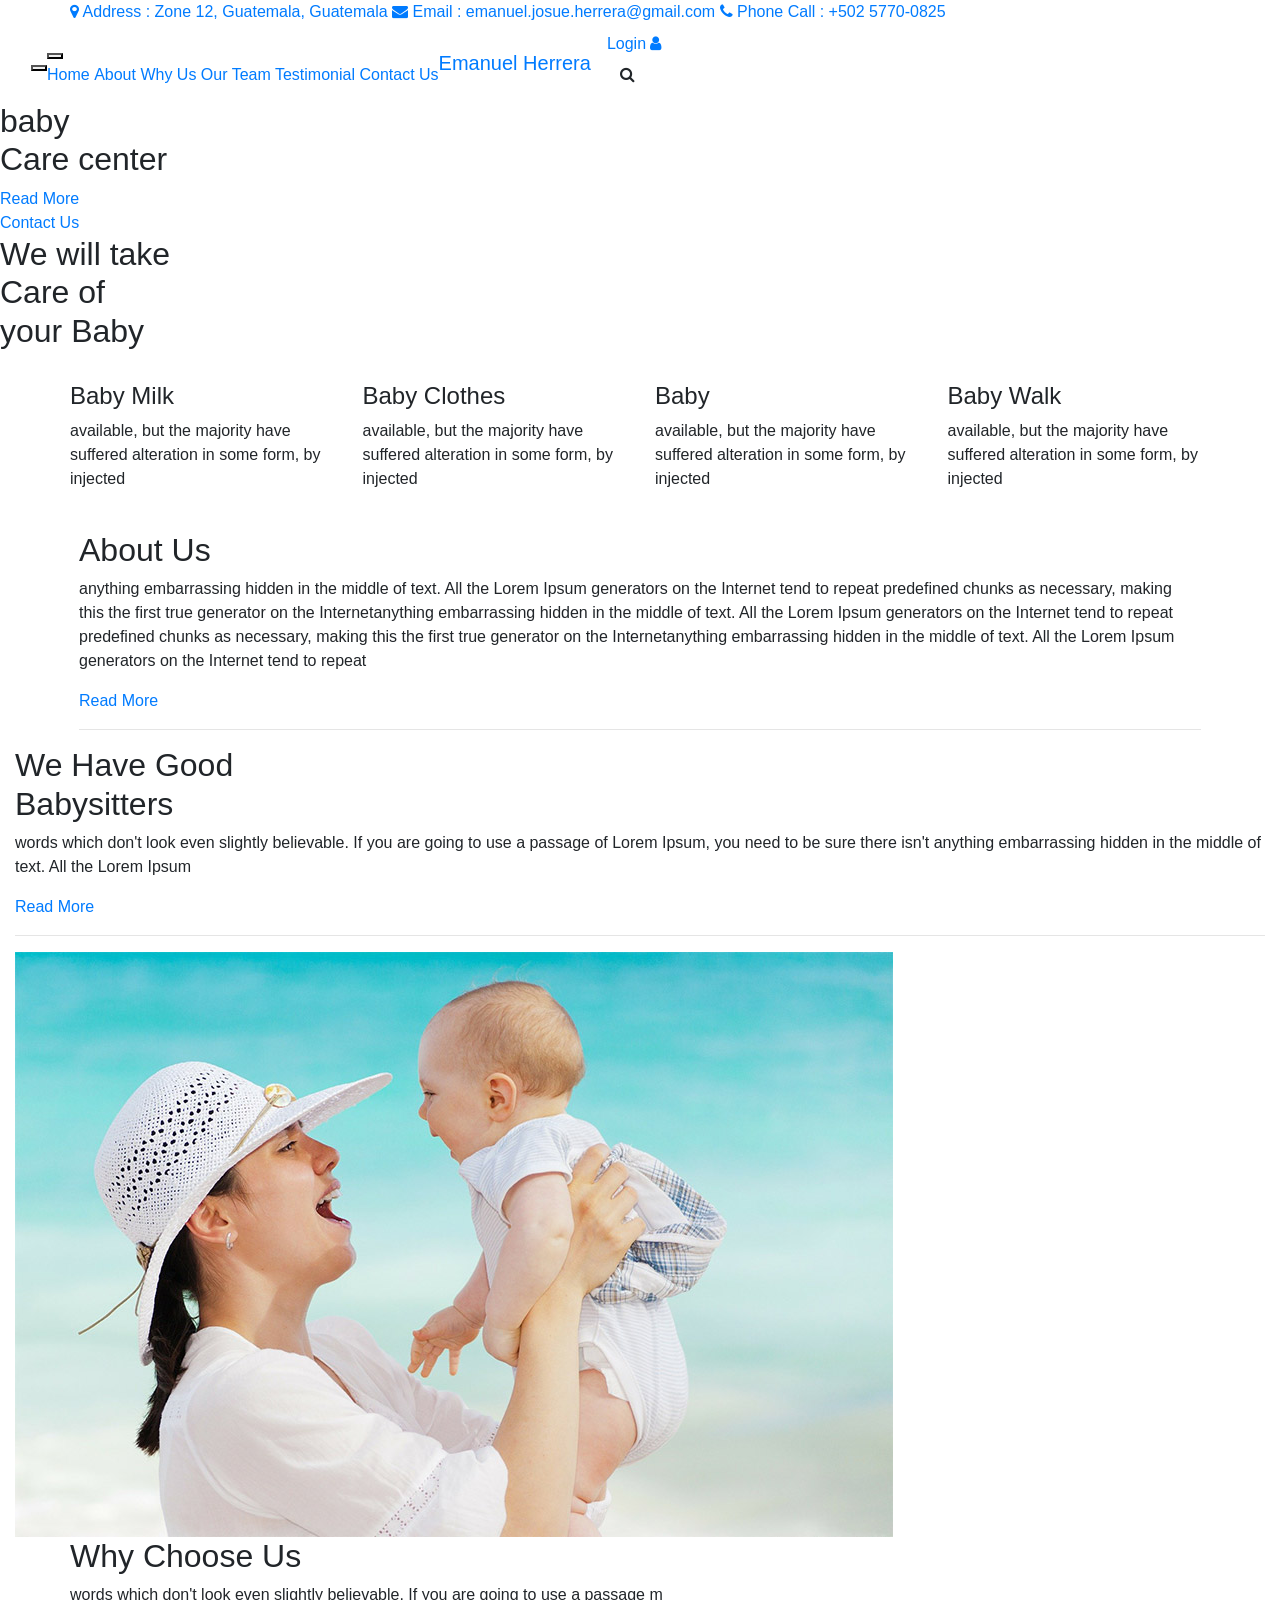
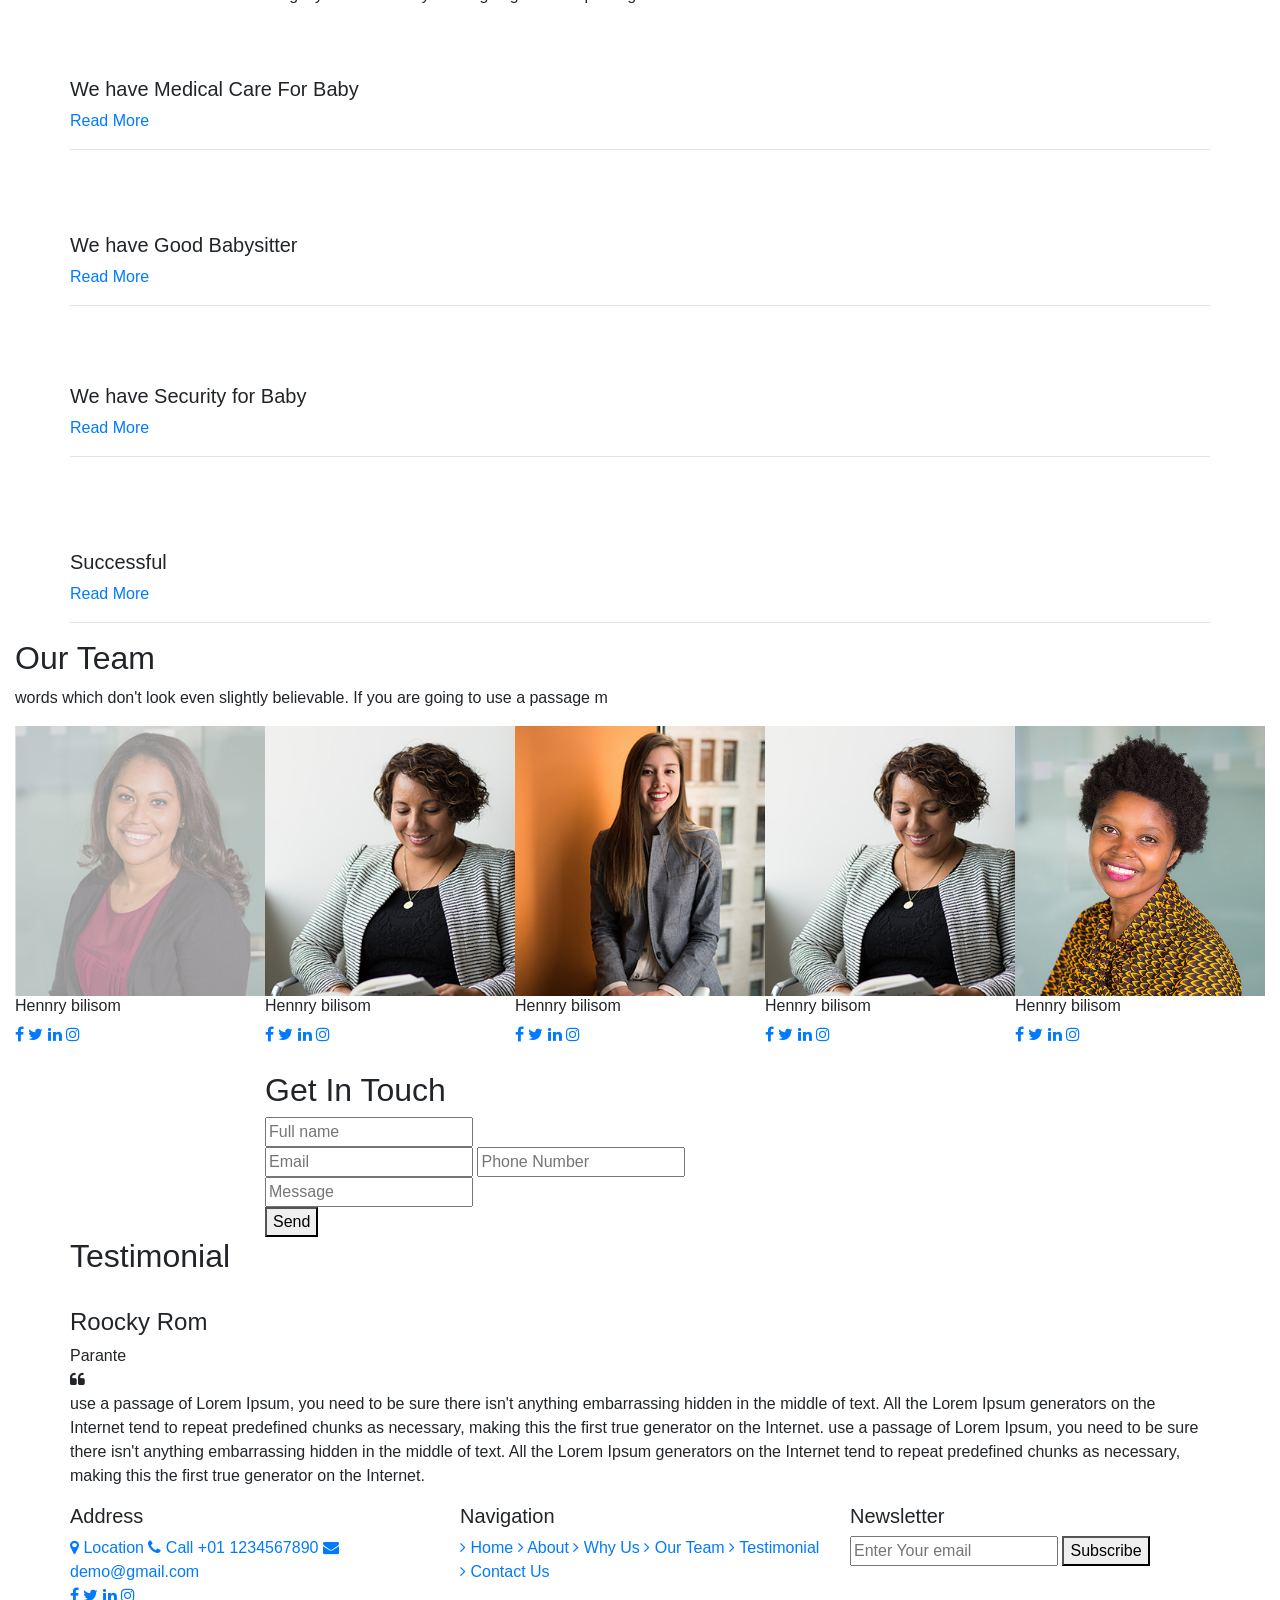
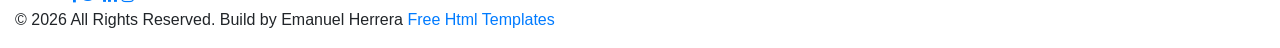
==== cvemix-html/index.html @ 914f6a34 "starting" ====
<!DOCTYPE html>
<html>

<head>
  <!-- Basic -->
  <meta charset="utf-8" />
  <meta http-equiv="X-UA-Compatible" content="IE=edge" />
  <!-- Mobile Metas -->
  <meta name="viewport" content="width=device-width, initial-scale=1, shrink-to-fit=no" />
  <!-- Site Metas -->
  <meta name="keywords" content="" />
  <meta name="description" content="" />
  <meta name="author" content="" />

  <title>Emanuel Herrera</title>

  <!--owl slider stylesheet -->
  <link rel="stylesheet" type="text/css" href="https://cdnjs.cloudflare.com/ajax/libs/OwlCarousel2/2.3.4/assets/owl.carousel.min.css" />

  <!-- bootstrap core css -->
  <link rel="stylesheet" type="text/css" href="css/bootstrap.css" />
  <!-- fonts awesome style -->
  <link href="css/font-awesome.min.css" rel="stylesheet" />
  <!-- fonts style -->
  <link href="https://fonts.googleapis.com/css?family=Open+Sans:400,700|Poppins:400,500,700&display=swap" rel="stylesheet" />

  <!-- Custom styles for this template -->
  <link href="css/style.css" rel="stylesheet" />
  <!-- responsive style -->
  <link href="css/responsive.css" rel="stylesheet" />
</head>

<body>
  <div class="hero_area">
    <!-- header section strats -->
    <header class="header_section">
      <div class="contact_nav_container">
        <div class="container">
          <div class="contact_nav">
            <a href="">
              <i class="fa fa-map-marker" aria-hidden="true"></i>
              <span>
                Address : Zone 12, Guatemala, Guatemala
              </span>
            </a>
            <a href="">
              <i class="fa fa-envelope" aria-hidden="true"></i>
              <span>
                Email : emanuel.josue.herrera@gmail.com
              </span>
            </a>
            <a href="">
              <i class="fa fa-phone" aria-hidden="true"></i>
              <span>
                Phone Call : +502 5770-0825
              </span>
            </a>
          </div>
        </div>
      </div>
      <div class="container-fluid">
        <nav class="navbar navbar-expand-lg custom_nav-container">
          <div class="custom_menu-btn">
            <button onclick="openNav()">
              <span class="s-1"> </span>
              <span class="s-2"> </span>
              <span class="s-3"> </span>
            </button>
          </div>
          <div id="myNav" class="overlay">
            <div class="menu_btn-style ">
              <button onclick="closeNav()">
                <span class="s-1"> </span>
                <span class="s-2"> </span>
                <span class="s-3"> </span>
              </button>
            </div>
            <div class="overlay-content">
              <a class="active" href="index.html"> Home <span class="sr-only">(current)</span></a>
              <a class="" href="about.html"> About</a>
              <a class="" href="why.html"> Why Us </a>
              <a class="" href="team.html"> Our Team</a>
              <a class="" href="testimonial.html"> Testimonial</a>
              <a class="" href="contact.html"> Contact Us</a>
            </div>
          </div>
          <a class="navbar-brand" href="index.html">
            <span>
              Emanuel Herrera
            </span>
          </a>
          <div class="user_option">
            <a href="">
              <span>
                Login
              </span>
              <i class="fa fa-user" aria-hidden="true"></i>
            </a>
            <form class="form-inline">
              <button class="btn  nav_search-btn" type="submit">
                <i class="fa fa-search" aria-hidden="true"></i>
              </button>
            </form>
          </div>
        </nav>
      </div>
    </header>
    <!-- end header section -->
    <!-- slider section -->
    <section class="slider_section position-relative">
      <div id="customCarousel1" class="carousel slide" data-ride="carousel">
        <ol class="carousel-indicators">
          <li data-target="#customCarousel1" data-slide-to="0" class="active"></li>
          <li data-target="#customCarousel1" data-slide-to="1"></li>
          <li data-target="#customCarousel1" data-slide-to="2"></li>
          <li data-target="#customCarousel1" data-slide-to="3"></li>
        </ol>
        <div class="carousel-inner">
          <div class="carousel-item active">
            <div class="box">
              <div class="baby_detail">
                <div class="baby_text">
                  <h2>
                    baby <br />
                    Care center
                  </h2>
                </div>
                <a href="">
                  Read More
                </a>
              </div>
              <div class="care_detail">
                <a href="">
                  Contact Us
                </a>
                <div class="care_text">
                  <h2>
                    We will take <br />
                    Care of <br />
                    your Baby
                  </h2>
                </div>
              </div>
            </div>
          </div>
          <div class="carousel-item">
            <div class="box">
              <div class="baby_detail">
                <div class="baby_text">
                  <h2>
                    baby <br />
                    Care center
                  </h2>
                </div>
                <a href="">
                  Read More
                </a>
              </div>
              <div class="care_detail">
                <a href="">
                  Contact Us
                </a>
                <div class="care_text">
                  <h2>
                    We will take <br />
                    Care of <br />
                    your Baby
                  </h2>
                </div>
              </div>
            </div>
          </div>
          <div class="carousel-item">
            <div class="box">
              <div class="baby_detail">
                <div class="baby_text">
                  <h2>
                    baby <br />
                    Care center
                  </h2>
                </div>
                <a href="">
                  Read More
                </a>
              </div>
              <div class="care_detail">
                <a href="">
                  Contact Us
                </a>
                <div class="care_text">
                  <h2>
                    We will take <br />
                    Care of <br />
                    your Baby
                  </h2>
                </div>
              </div>
            </div>
          </div>
          <div class="carousel-item">
            <div class="box">
              <div class="baby_detail">
                <div class="baby_text">
                  <h2>
                    baby <br />
                    Care center
                  </h2>
                </div>
                <a href="">
                  Read More
                </a>
              </div>
              <div class="care_detail">
                <a href="">
                  Contact Us
                </a>
                <div class="care_text">
                  <h2>
                    We will take <br />
                    Care of <br />
                    your Baby
                  </h2>
                </div>
              </div>
            </div>
          </div>
        </div>
      </div>
    </section>
    <!-- end slider section -->
  </div>

  <!-- service section -->

  <section class="service_section ">
    <div class="container">
      <div class="row">
        <div class="col-lg-3 col-md-6">
          <div class="box">
            <div class="img-box">
              <img src="images/service1.png" alt="" />
            </div>
            <div class="detail-box">
              <h4>
                Baby Milk
              </h4>
              <p>
                available, but the majority have suffered alteration in some form, by injected
              </p>
            </div>
          </div>
        </div>
        <div class="col-lg-3 col-md-6">
          <div class="box ">
            <div class="img-box">
              <img src="images/service2.png" alt="" />
            </div>
            <div class="detail-box">
              <h4>
                Baby Clothes
              </h4>
              <p>
                available, but the majority have suffered alteration in some form, by injected
              </p>
            </div>
          </div>
        </div>
        <div class="col-lg-3 col-md-6">
          <div class="box">
            <div class="img-box">
              <img src="images/service3.png" alt="" />
            </div>
            <div class="detail-box">
              <h4>
                Baby
              </h4>
              <p>
                available, but the majority have suffered alteration in some form, by injected
              </p>
            </div>
          </div>
        </div>
        <div class="col-lg-3 col-md-6">
          <div class="box">
            <div class="img-box">
              <img src="images/service4.png" alt="" />
            </div>
            <div class="detail-box">
              <h4>
                Baby Walk
              </h4>
              <p>
                available, but the majority have suffered alteration in some form, by injected
              </p>
            </div>
          </div>
        </div>
      </div>
    </div>
  </section>

  <!-- end service section -->

  <!-- about section -->

  <section class="about_section layout_padding">
    <div class="container-fluid">
      <div class="box">
        <div class="img-box">
          <img src="images/about-img.jpg" alt="" />
        </div>
        <div class="detail-box">
          <h2>
            About Us
          </h2>
          <p>
            anything embarrassing hidden in the middle of text. All the Lorem Ipsum generators on the Internet tend to repeat predefined chunks as necessary, making this the first true generator on the Internetanything embarrassing hidden in the middle of text. All the Lorem Ipsum generators on the Internet tend to repeat predefined chunks as necessary, making this the first true generator on the Internetanything embarrassing hidden in the middle of text. All the Lorem Ipsum generators on the Internet tend to repeat
          </p>
          <a href="">
            <span>
              Read More
            </span>
            <hr />
          </a>
        </div>
      </div>
    </div>
  </section>

  <!-- end about section -->

  <!-- we have section -->

  <section class="wehave_section">
    <div class="container-fluid">
      <div class="box">
        <div class="detail-box">
          <h2>
            We Have Good <br />
            Babysitters
          </h2>
          <p>
            words which don't look even slightly believable. If you are going to use a passage of Lorem Ipsum, you need to be sure there isn't anything embarrassing hidden in the middle of text. All the Lorem Ipsum
          </p>
          <a href="">
            <span>
              Read More
            </span>
            <hr />
          </a>
        </div>
        <div class="img-box">
          <img src="images/we_img.jpg" alt="" />
        </div>
      </div>
    </div>
  </section>

  <!-- end we have section -->

  <!-- why section -->

  <section class="why_section layout_padding">
    <div class="container">
      <div class="heading_container">
        <h2>
          Why Choose Us
        </h2>
        <p>
          words which don't look even slightly believable. If you are going to use a passage m
        </p>
      </div>
      <div class="why_container">
        <div class="box">
          <div class="img-box">
            <img src="images/why1.png" alt="" />
          </div>
          <div class="detail-box">
            <h5>
              We have Medical Care For Baby
            </h5>
            <a href="">
              <span>
                Read More
              </span>
              <hr />
            </a>
          </div>
        </div>
        <div class="box">
          <div class="img-box">
            <img src="images/why2.png" alt="" />
          </div>
          <div class="detail-box">
            <h5>
              We have Good Babysitter
            </h5>
            <a href="">
              <span>
                Read More
              </span>
              <hr />
            </a>
          </div>
        </div>
        <div class="box">
          <div class="img-box">
            <img src="images/why3.png" alt="" />
          </div>
          <div class="detail-box">
            <h5>
              We have Security for Baby
            </h5>
            <a href="">
              <span>
                Read More
              </span>
              <hr />
            </a>
          </div>
        </div>
        <div class="box">
          <div class="img-box">
            <img src="images/why4.png" alt="" />
          </div>
          <div class="detail-box">
            <h5>
              Successful
            </h5>
            <a href="">
              <span>
                Read More
              </span>
              <hr />
            </a>
          </div>
        </div>
      </div>
    </div>
  </section>

  <!-- end why section -->

  <!-- team section -->

  <section class="team_section">
    <div class="container-fluid">
      <div class="heading_container">
        <h2>
          Our Team
        </h2>
        <p>
          words which don't look even slightly believable. If you are going to use a passage m
        </p>
      </div>
      <div class="carousel-wrap ">
        <div class="owl-carousel team_carousel">
          <div class="item">
            <div class="box">
              <div class="img-box">
                <img src="images/team1.jpg" alt="" />
              </div>
              <div class="detail-box">
                <h6>
                  Hennry bilisom
                </h6>
                <div class="social_box">
                  <a href="">
                    <i class="fa fa-facebook" aria-hidden="true"></i>
                  </a>
                  <a href="">
                    <i class="fa fa-twitter" aria-hidden="true"></i>
                  </a>
                  <a href="">
                    <i class="fa fa-linkedin" aria-hidden="true"></i>
                  </a>
                  <a href="">
                    <i class="fa fa-instagram" aria-hidden="true"></i>
                  </a>
                </div>
              </div>
            </div>
          </div>
          <div class="item">
            <div class="box">
              <div class="img-box">
                <img src="images/team2.jpg" alt="" />
              </div>
              <div class="detail-box">
                <h6>
                  Hennry bilisom
                </h6>
                <div class="social_box">
                  <a href="">
                    <i class="fa fa-facebook" aria-hidden="true"></i>
                  </a>
                  <a href="">
                    <i class="fa fa-twitter" aria-hidden="true"></i>
                  </a>
                  <a href="">
                    <i class="fa fa-linkedin" aria-hidden="true"></i>
                  </a>
                  <a href="">
                    <i class="fa fa-instagram" aria-hidden="true"></i>
                  </a>
                </div>
              </div>
            </div>
          </div>
          <div class="item">
            <div class="box">
              <div class="img-box">
                <img src="images/team3.jpg" alt="" />
              </div>
              <div class="detail-box">
                <h6>
                  Hennry bilisom
                </h6>
                <div class="social_box">
                  <a href="">
                    <i class="fa fa-facebook" aria-hidden="true"></i>
                  </a>
                  <a href="">
                    <i class="fa fa-twitter" aria-hidden="true"></i>
                  </a>
                  <a href="">
                    <i class="fa fa-linkedin" aria-hidden="true"></i>
                  </a>
                  <a href="">
                    <i class="fa fa-instagram" aria-hidden="true"></i>
                  </a>
                </div>
              </div>
            </div>
          </div>
          <div class="item">
            <div class="box">
              <div class="img-box">
                <img src="images/team4.jpg" alt="" />
              </div>
              <div class="detail-box">
                <h6>
                  Hennry bilisom
                </h6>
                <div class="social_box">
                  <a href="">
                    <i class="fa fa-facebook" aria-hidden="true"></i>
                  </a>
                  <a href="">
                    <i class="fa fa-twitter" aria-hidden="true"></i>
                  </a>
                  <a href="">
                    <i class="fa fa-linkedin" aria-hidden="true"></i>
                  </a>
                  <a href="">
                    <i class="fa fa-instagram" aria-hidden="true"></i>
                  </a>
                </div>
              </div>
            </div>
          </div>
          <div class="item">
            <div class="box">
              <div class="img-box">
                <img src="images/team5.jpg" alt="" />
              </div>
              <div class="detail-box">
                <h6>
                  Hennry bilisom
                </h6>
                <div class="social_box">
                  <a href="">
                    <i class="fa fa-facebook" aria-hidden="true"></i>
                  </a>
                  <a href="">
                    <i class="fa fa-twitter" aria-hidden="true"></i>
                  </a>
                  <a href="">
                    <i class="fa fa-linkedin" aria-hidden="true"></i>
                  </a>
                  <a href="">
                    <i class="fa fa-instagram" aria-hidden="true"></i>
                  </a>
                </div>
              </div>
            </div>
          </div>
          <div class="item">
            <div class="box">
              <div class="img-box">
                <img src="images/team2.jpg" alt="" />
              </div>
              <div class="detail-box">
                <h6>
                  Hennry bilisom
                </h6>
                <div class="social_box">
                  <a href="">
                    <i class="fa fa-facebook" aria-hidden="true"></i>
                  </a>
                  <a href="">
                    <i class="fa fa-twitter" aria-hidden="true"></i>
                  </a>
                  <a href="">
                    <i class="fa fa-linkedin" aria-hidden="true"></i>
                  </a>
                  <a href="">
                    <i class="fa fa-instagram" aria-hidden="true"></i>
                  </a>
                </div>
              </div>
            </div>
          </div>
        </div>
      </div>
    </div>
  </section>

  <!-- end team section -->

  <!-- contact section -->

  <section class="contact_section layout_padding-top">
    <div class="container">
      <div class="row">
        <div class="col-md-8 mx-auto">
          <div class="contact-form">
            <div class="heading_container">
              <h2>
                Get In Touch
              </h2>
            </div>
            <form action="">
              <input type="text" placeholder="Full name " />
              <div class="top_input">
                <input type="email" placeholder="Email" />
                <input type="text" placeholder="Phone Number" />
              </div>
              <input type="text" placeholder="Message" class="message_input" />
              <div class="btn-box">
                <button>
                  Send
                </button>
              </div>
            </form>
          </div>
        </div>
      </div>
    </div>
  </section>

  <!-- end contact section -->

  <!-- client section -->

  <section class="client_section layout_padding">
    <div class="container">
      <div class="heading_container">
        <h2>
          Testimonial
        </h2>
      </div>
      <div id="carouselExampleIndicators" class="carousel slide" data-ride="carousel">
        <div class="carousel-inner">
          <div class="carousel-item active">
            <div class="box">
              <div class="img-box">
                <img src="images/client.jpg" alt="" />
              </div>
              <div class="client_detail">
                <div class="client_name">
                  <div class="client_info">
                    <h4>
                      Roocky Rom
                    </h4>
                    <span>
                      Parante
                    </span>
                  </div>
                  <i class="fa fa-quote-left" aria-hidden="true"></i>
                </div>
                <p>
                  use a passage of Lorem Ipsum, you need to be sure there isn't anything embarrassing hidden in the middle of text. All the Lorem Ipsum generators on the Internet tend to repeat predefined chunks as necessary, making this the first true generator on the Internet. use a passage of Lorem Ipsum, you need to be sure there isn't anything embarrassing hidden in the middle of text. All the Lorem Ipsum generators on the Internet tend to repeat predefined chunks as necessary, making this the first true generator on the Internet.
                </p>
              </div>
            </div>
          </div>
          <div class="carousel-item">
            <div class="box">
              <div class="img-box">
                <img src="images/client.jpg" alt="" />
              </div>
              <div class="client_detail">
                <div class="client_name">
                  <div class="client_info">
                    <h4>
                      Roocky Rom
                    </h4>
                    <span>
                      Parante
                    </span>
                  </div>
                  <i class="fa fa-quote-left" aria-hidden="true"></i>
                </div>
                <p>
                  use a passage of Lorem Ipsum, you need to be sure there isn't anything embarrassing hidden in the middle of text. All the Lorem Ipsum generators on the Internet tend to repeat predefined chunks as necessary, making this the first true generator on the Internet. use a passage of Lorem Ipsum, you need to be sure there isn't anything embarrassing hidden in the middle of text. All the Lorem Ipsum generators on the Internet tend to repeat predefined chunks as necessary, making this the first true generator on the Internet.
                </p>
              </div>
            </div>
          </div>
          <div class="carousel-item">
            <div class="box">
              <div class="img-box">
                <img src="images/client.jpg" alt="" />
              </div>
              <div class="client_detail">
                <div class="client_name">
                  <div class="client_info">
                    <h4>
                      Roocky Rom
                    </h4>
                    <span>
                      Parante
                    </span>
                  </div>
                  <i class="fa fa-quote-left" aria-hidden="true"></i>
                </div>
                <p>
                  use a passage of Lorem Ipsum, you need to be sure there isn't anything embarrassing hidden in the middle of text. All the Lorem Ipsum generators on the Internet tend to repeat predefined chunks as necessary, making this the first true generator on the Internet. use a passage of Lorem Ipsum, you need to be sure there isn't anything embarrassing hidden in the middle of text. All the Lorem Ipsum generators on the Internet tend to repeat predefined chunks as necessary, making this the first true generator on the Internet.
                </p>
              </div>
            </div>
          </div>
        </div>
        <ol class="carousel-indicators">
          <li data-target="#carouselExampleIndicators" data-slide-to="0" class="active"></li>
          <li data-target="#carouselExampleIndicators" data-slide-to="1"></li>
          <li data-target="#carouselExampleIndicators" data-slide-to="2"></li>
        </ol>
      </div>
    </div>
  </section>

  <!-- end client section -->

  <!-- info section -->

  <section class="info_section layout_padding2">
    <div class="container">
      <div class="row">
        <div class="col-md-4">
          <div class="info_contact">
            <h5>
              Address
            </h5>
            <div class="contact_link_box">
              <a href="">
                <i class="fa fa-map-marker" aria-hidden="true"></i>
                <span>
                  Location
                </span>
              </a>
              <a href="">
                <i class="fa fa-phone" aria-hidden="true"></i>
                <span>
                  Call +01 1234567890
                </span>
              </a>
              <a href="">
                <i class="fa fa-envelope" aria-hidden="true"></i>
                <span>
                  demo@gmail.com
                </span>
              </a>
            </div>
          </div>
          <div class="info_social">
            <a href="">
              <i class="fa fa-facebook" aria-hidden="true"></i>
            </a>
            <a href="">
              <i class="fa fa-twitter" aria-hidden="true"></i>
            </a>
            <a href="">
              <i class="fa fa-linkedin" aria-hidden="true"></i>
            </a>
            <a href="">
              <i class="fa fa-instagram" aria-hidden="true"></i>
            </a>
          </div>
        </div>
        <div class="col-md-4">
          <div class="info_link_box">
            <h5>
              Navigation
            </h5>
            <div class="info_links">
              <a class="active" href="index.html"> <i class="fa fa-angle-right" aria-hidden="true"></i> Home <span class="sr-only">(current)</span></a>
              <a class="" href="about.html"> <i class="fa fa-angle-right" aria-hidden="true"></i> About</a>
              <a class="" href="why.html"> <i class="fa fa-angle-right" aria-hidden="true"></i> Why Us </a>
              <a class="" href="team.html"> <i class="fa fa-angle-right" aria-hidden="true"></i> Our Team</a>
              <a class="" href="testimonial.html"> <i class="fa fa-angle-right" aria-hidden="true"></i> Testimonial</a>
              <a class="" href="contact.html"> <i class="fa fa-angle-right" aria-hidden="true"></i> Contact Us</a>
            </div>
          </div>
        </div>
        <div class="col-md-4">
          <h5>
            Newsletter
          </h5>
          <form action="">
            <input type="text" placeholder="Enter Your email" />
            <button type="submit">
              Subscribe
            </button>
          </form>
        </div>
      </div>
    </div>
  </section>

  <!-- end info section -->

  <!-- footer section -->
  <footer class="footer_section container-fluid">
    <p>
      &copy; <span id="displayYear"></span> All Rights Reserved. Build by Emanuel Herrera
      <a href="https://html.design/">Free Html Templates</a>
    </p>
  </footer>
  <!-- footer section -->

  <script src="js/jquery-3.4.1.min.js"></script>
  <script src="js/bootstrap.js"></script>
  <script src="https://cdnjs.cloudflare.com/ajax/libs/OwlCarousel2/2.3.4/owl.carousel.min.js"></script>
  <script src="js/custom.js"></script>

</body>

</html>
---- cvemix-html/css/responsive.css ----
@media (max-width: 1300px) {
    .about_section {


        padding-left: 5%;
        padding-right: 5%;

    }

    .about_section .box {
        align-items: center;
    }
}

@media (max-width: 1120px) {}

@media (max-width: 992px) {
    .hero_area {
        height: auto;
        height: 750px;
        background-size: cover;
    }

    .contact_nav_container {
        display: none;
    }

    .custom_nav-container {
        padding: 15px 0;
    }

    .slider_section {}

    .wehave_section .box {
        align-items: center;
    }

    .wehave_section {
        background: none;
        background-color: #252525;
        padding: 0;
    }

    .wehave_section .box {
        flex-direction: column;
    }

    .wehave_section .box .img-box {
        margin-bottom: -25px;
    }

    .why_section .why_container {
        flex-wrap: wrap;
    }

    .why_section .box {
        flex: none;
        flex-basis: calc(50% - 20px);
    }

}

@media (max-width: 768px) {
    .about_section {
        padding-left: 0;
        padding-right: 0;
    }

    .about_section .box {
        flex-direction: column;
    }

    .about_section .box .detail-box {
        margin: 0;
    }

    .info_section .row>div {
        display: flex;
        flex-direction: column;
        align-items: center;
        text-align: center;
    }

    .info_section .row>div:not(:nth-last-child(1)) {
        margin-bottom: 45px;
    }

    .info_section .info_links {
        flex-direction: column;
        align-items: center;
    }
}

@media (max-width: 576px) {
    .hero_area {
        height: 750px;
    }

    .slider_section {
        padding-bottom: 75px;
    }

    .slider_section .carousel-indicators {
        flex-direction: row;
        justify-content: center;
        width: 100%;
        height: auto;
        top: initial;
        bottom: -35px;
    }

    .slider_section .carousel-indicators li {
        margin: 0 2.5px;
    }



    .slider_section .box {
        flex-direction: column;
    }

    .slider_section .box .care_detail {
        display: flex;
        flex-direction: column-reverse;
        align-items: flex-start;
    }

    .slider_section .box .care_detail .care_text {
        margin-top: 0;
    }

    .slider_section .box .care_detail a {
        margin: 15px 0;
    }

    .user_option {
        display: none;
    }

    .contact_section .contact-form .top_input {
        flex-direction: column;
    }

    .contact_section .contact-form .top_input input {
        width: 100%;
    }

    .client_section .box {
        flex-direction: column;
    }

    .client_section .box .client_detail {
        margin-left: 0;
        padding-left: 25px;
        padding-top: 75px;
        margin-top: -45px;
    }

    .client_section .box .img-box {
        margin-left: 45px;
    }
}

@media (max-width: 480px) {
    .why_section .box {
        flex-basis: calc(100% - 20px);
    }

}

@media (max-width: 420px) {}

@media (max-width: 360px) {}

@media (min-width: 1200px) {
    .container {
        max-width: 1170px;
    }

}
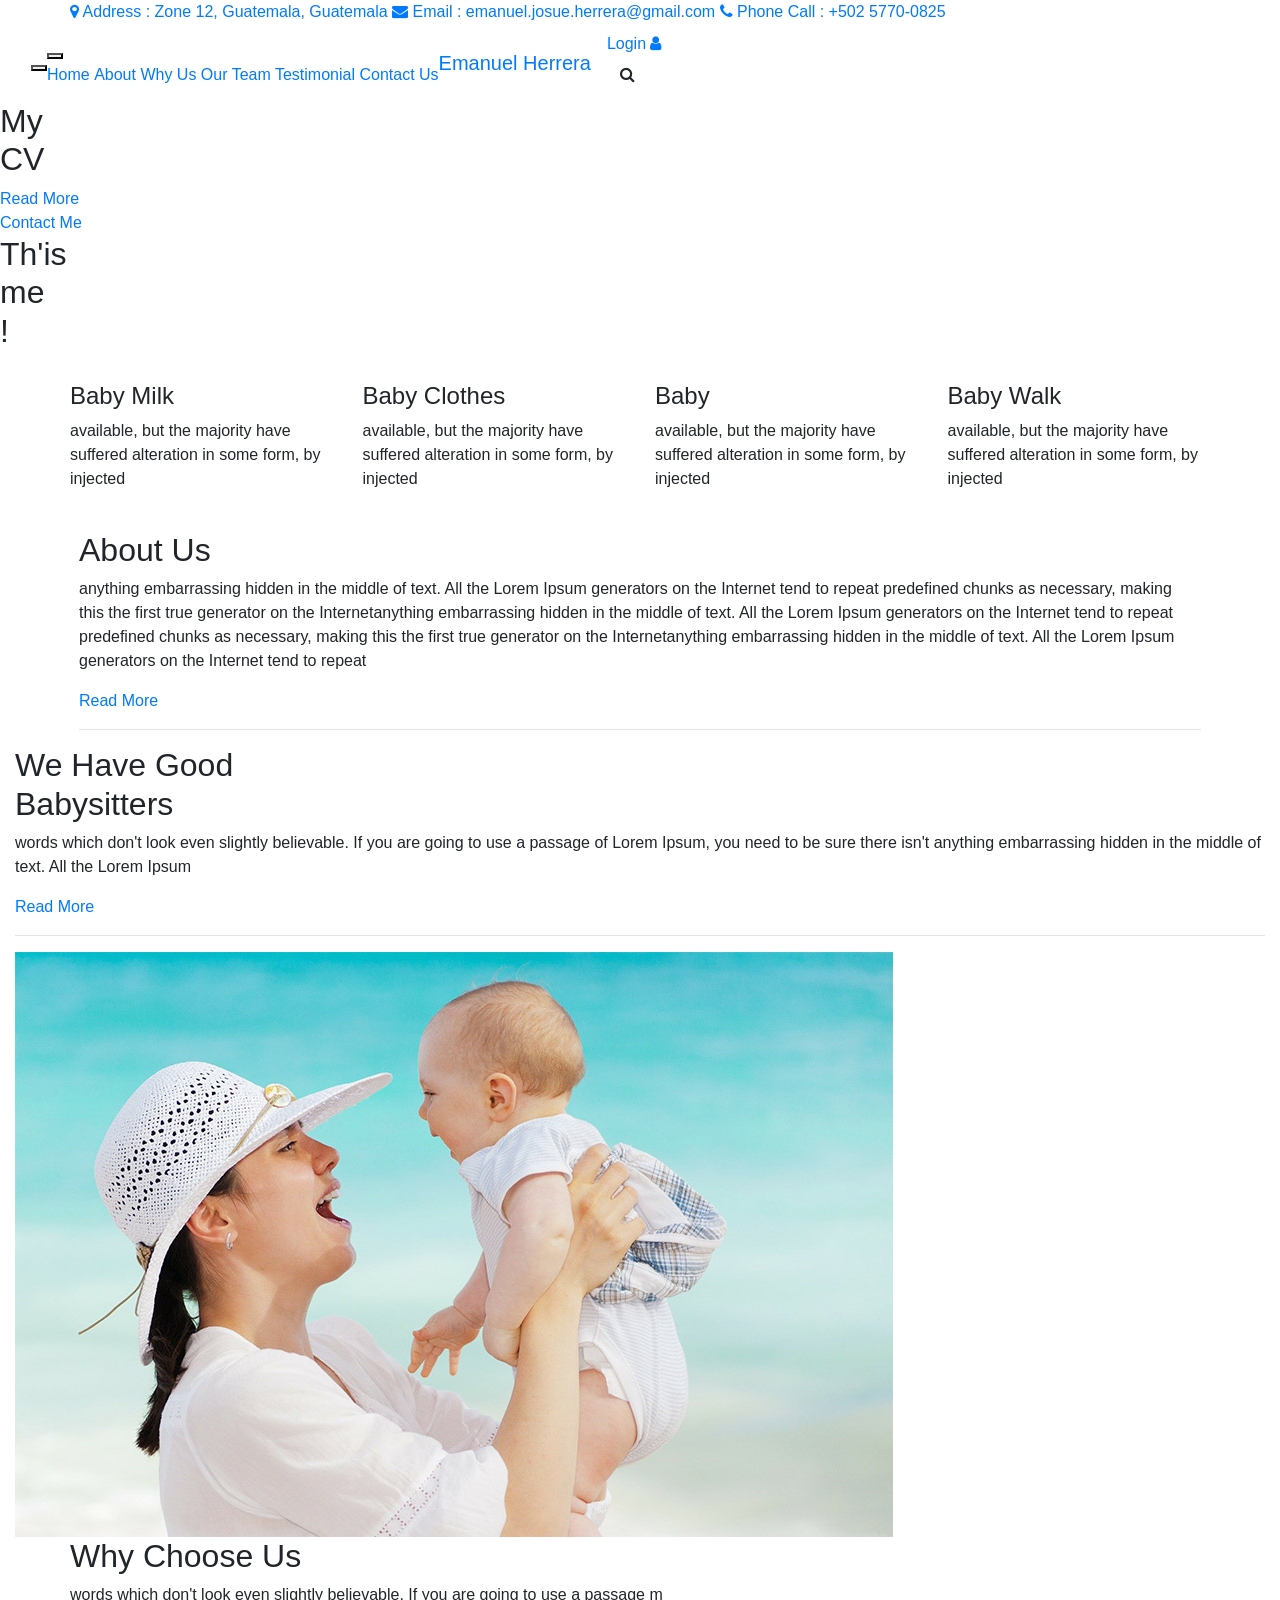
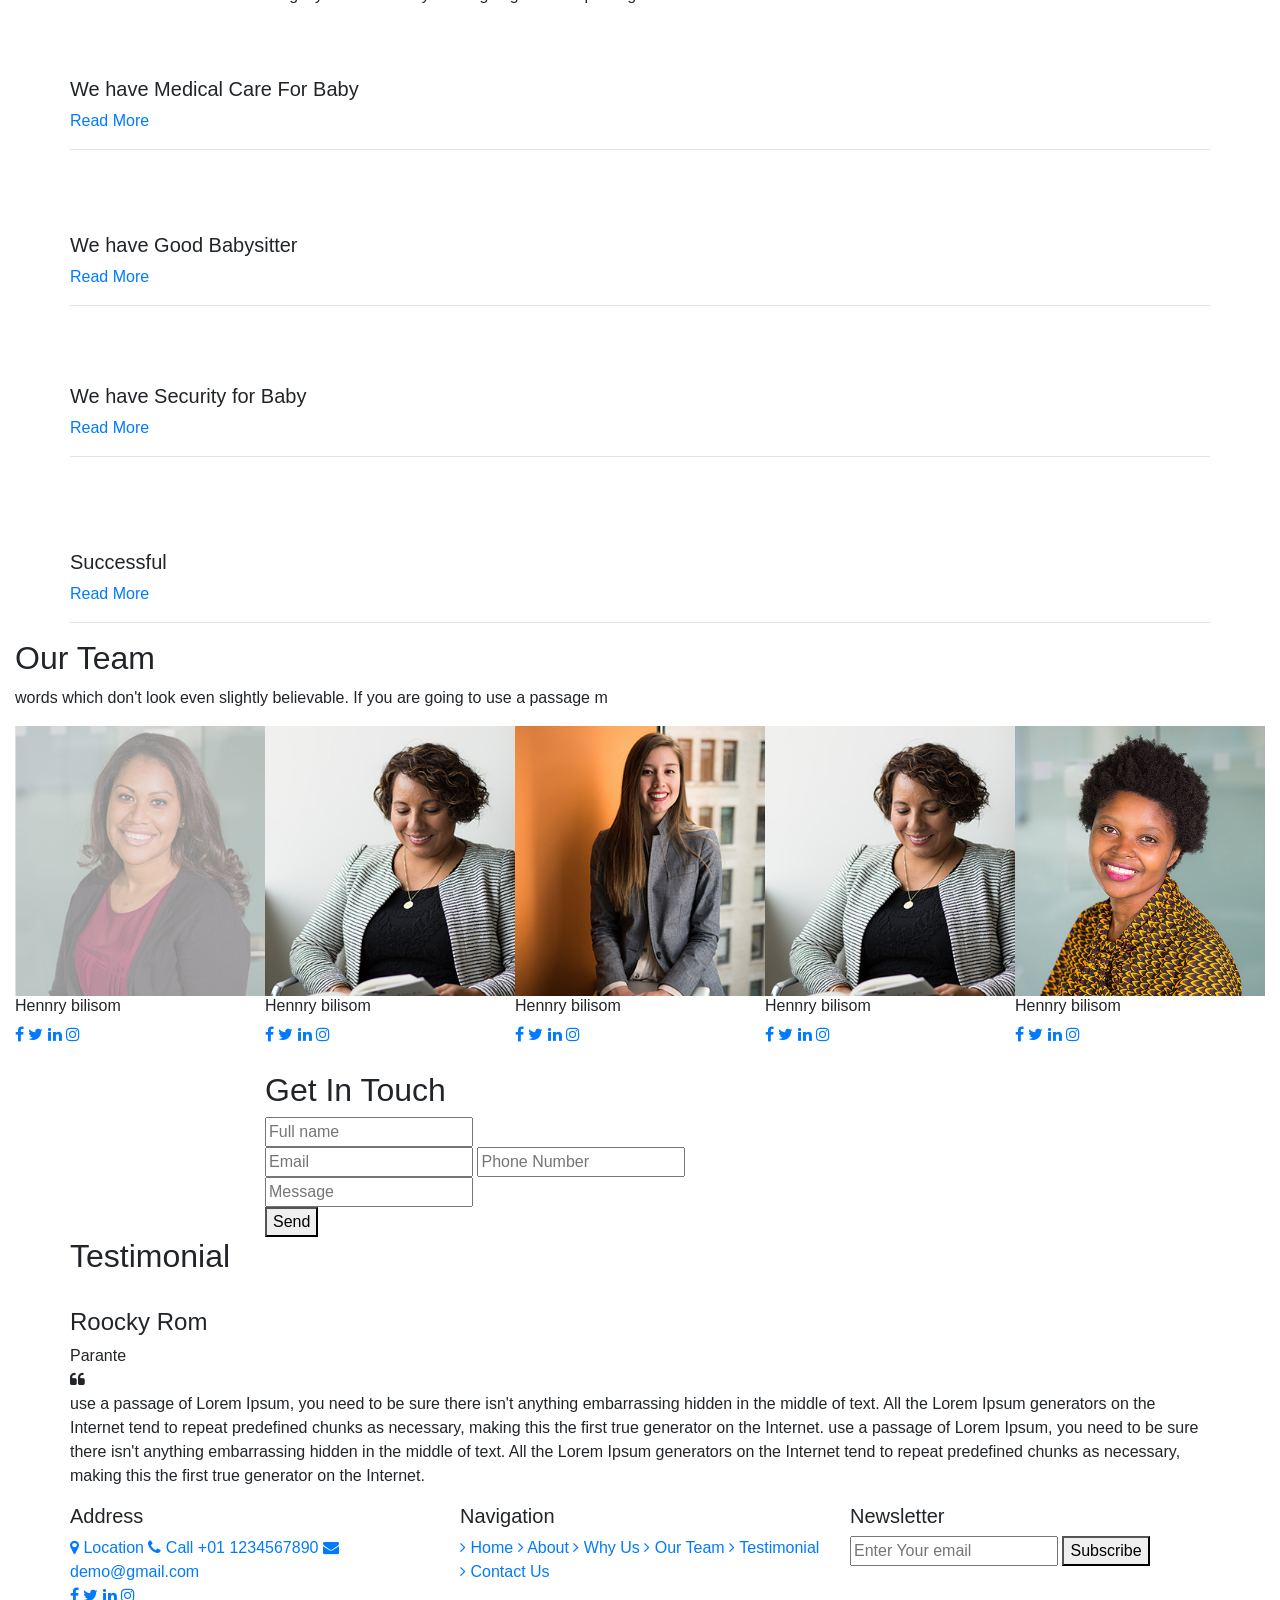
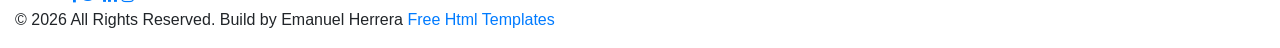
==== commit 627d438e: "testing2" ====
--- a/cvemix-html/index.html
+++ b/cvemix-html/index.html
@@ -121,8 +121,8 @@
               <div class="baby_detail">
                 <div class="baby_text">
                   <h2>
-                    baby <br />
-                    Care center
+                    My <br />
+                    CV
                   </h2>
                 </div>
                 <a href="">
@@ -131,13 +131,13 @@
               </div>
               <div class="care_detail">
                 <a href="">
-                  Contact Us
+                  Contact Me
                 </a>
                 <div class="care_text">
                   <h2>
-                    We will take <br />
-                    Care of <br />
-                    your Baby
+                    Th'is <br />
+                    me <br />
+                    !
                   </h2>
                 </div>
               </div>
@@ -158,7 +158,7 @@
               </div>
               <div class="care_detail">
                 <a href="">
-                  Contact Us
+                  Contact Me
                 </a>
                 <div class="care_text">
                   <h2>
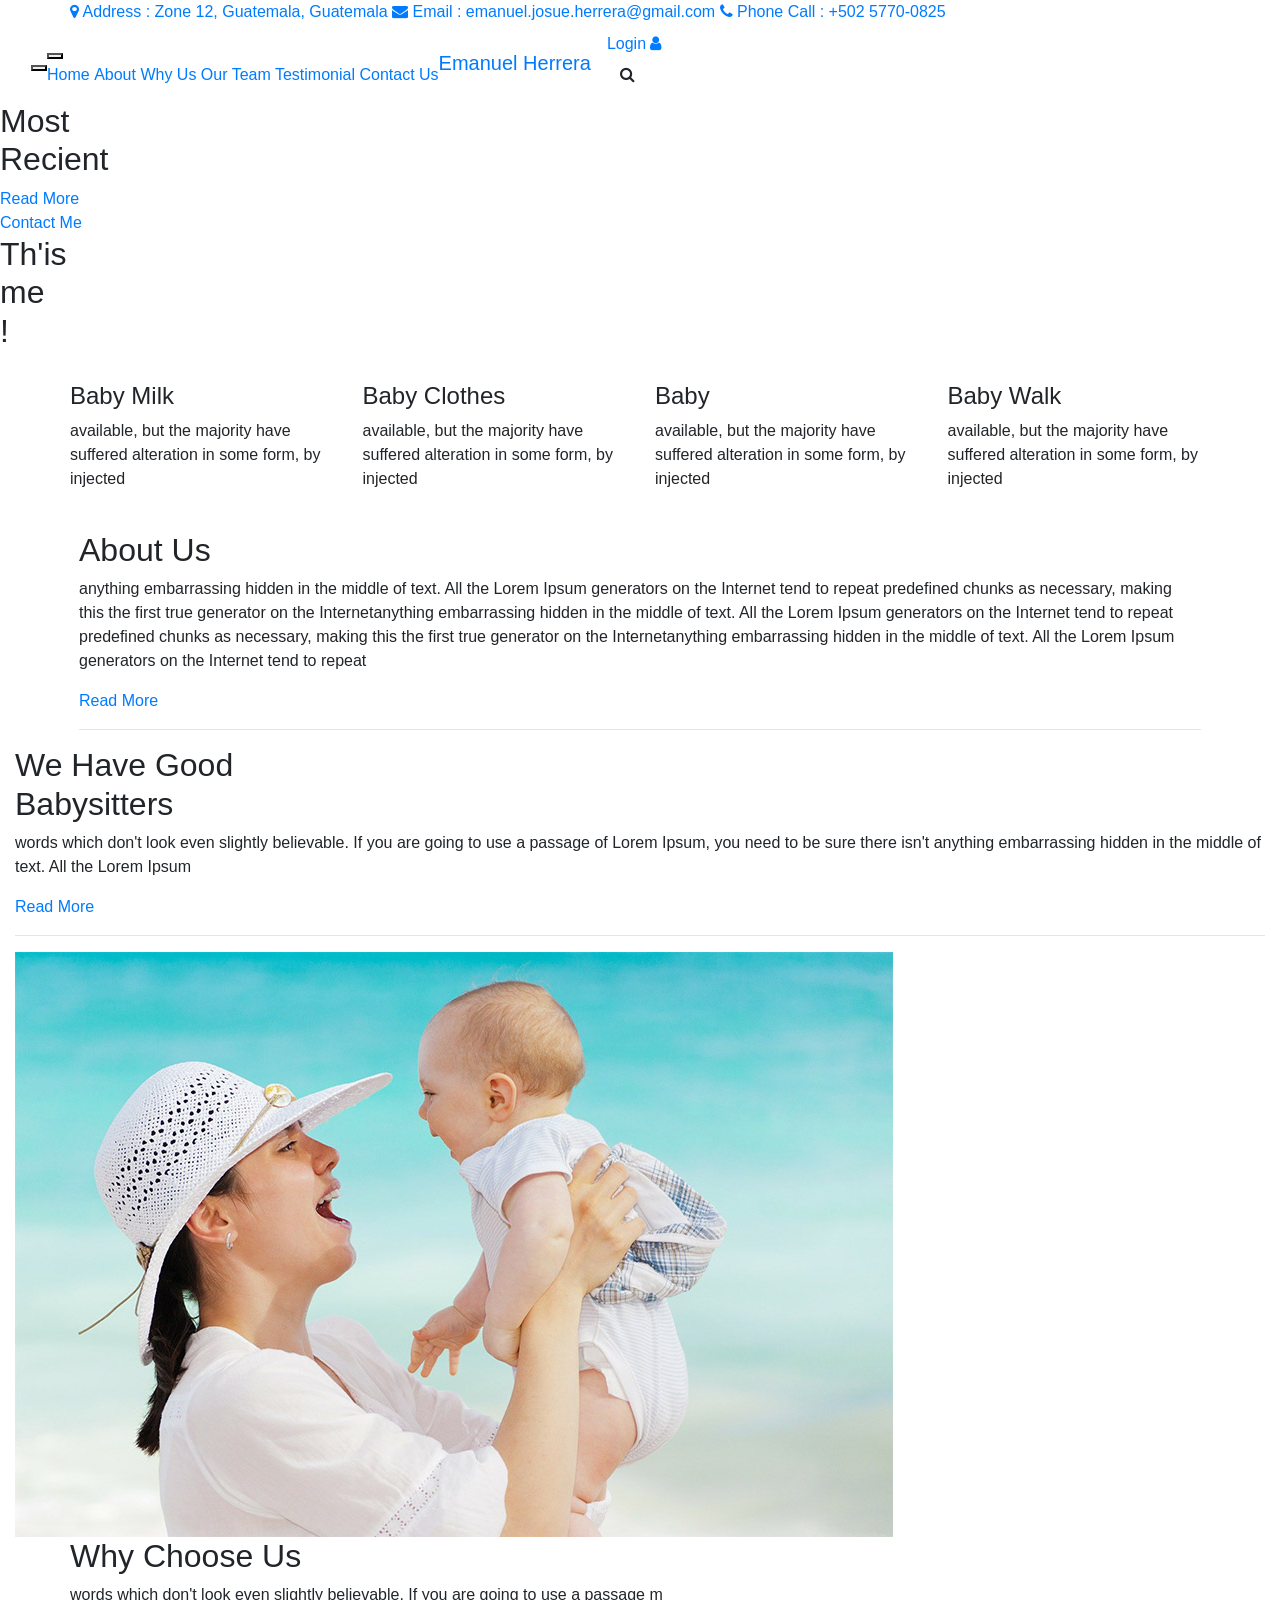
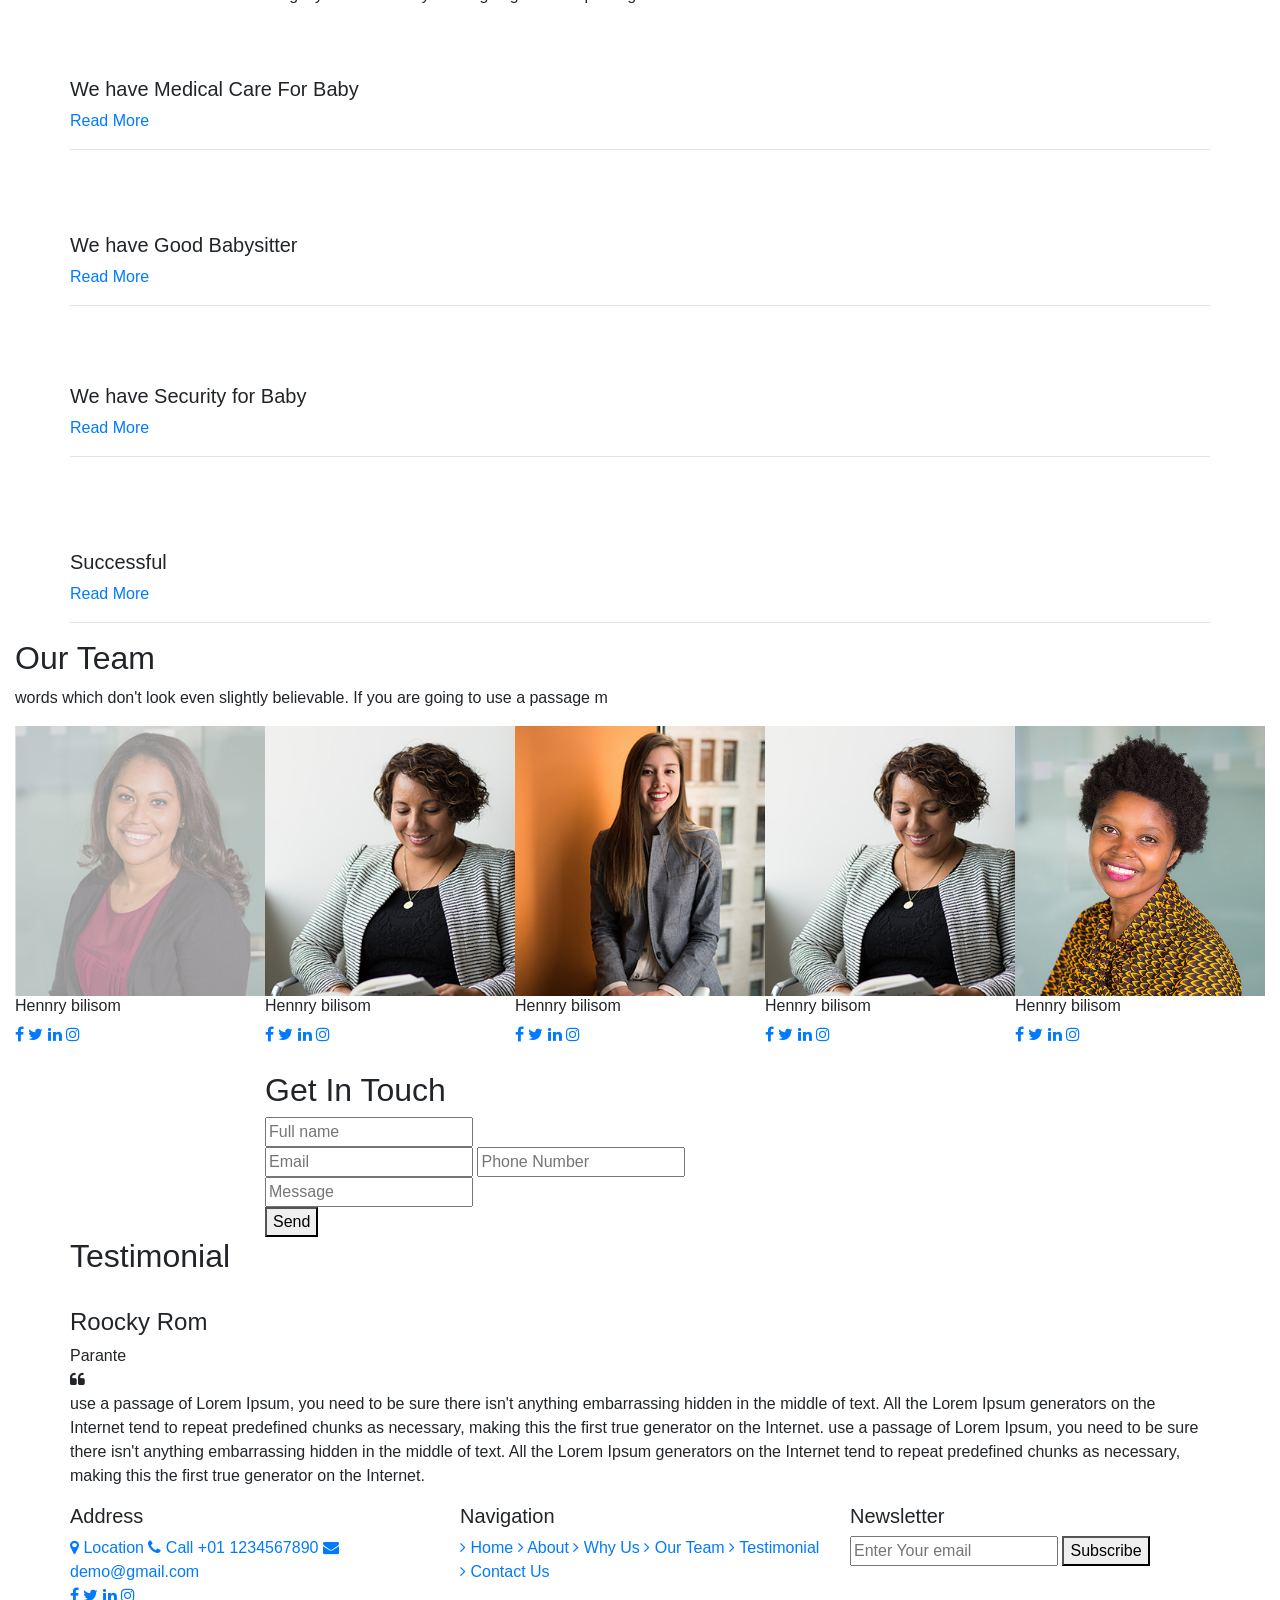
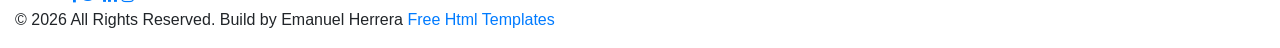
==== commit 11f96f29: "Testing3" ====
--- a/cvemix-html/index.html
+++ b/cvemix-html/index.html
@@ -121,8 +121,8 @@
               <div class="baby_detail">
                 <div class="baby_text">
                   <h2>
-                    My <br />
-                    CV
+                    Most <br />
+                    Recient
                   </h2>
                 </div>
                 <a href="">
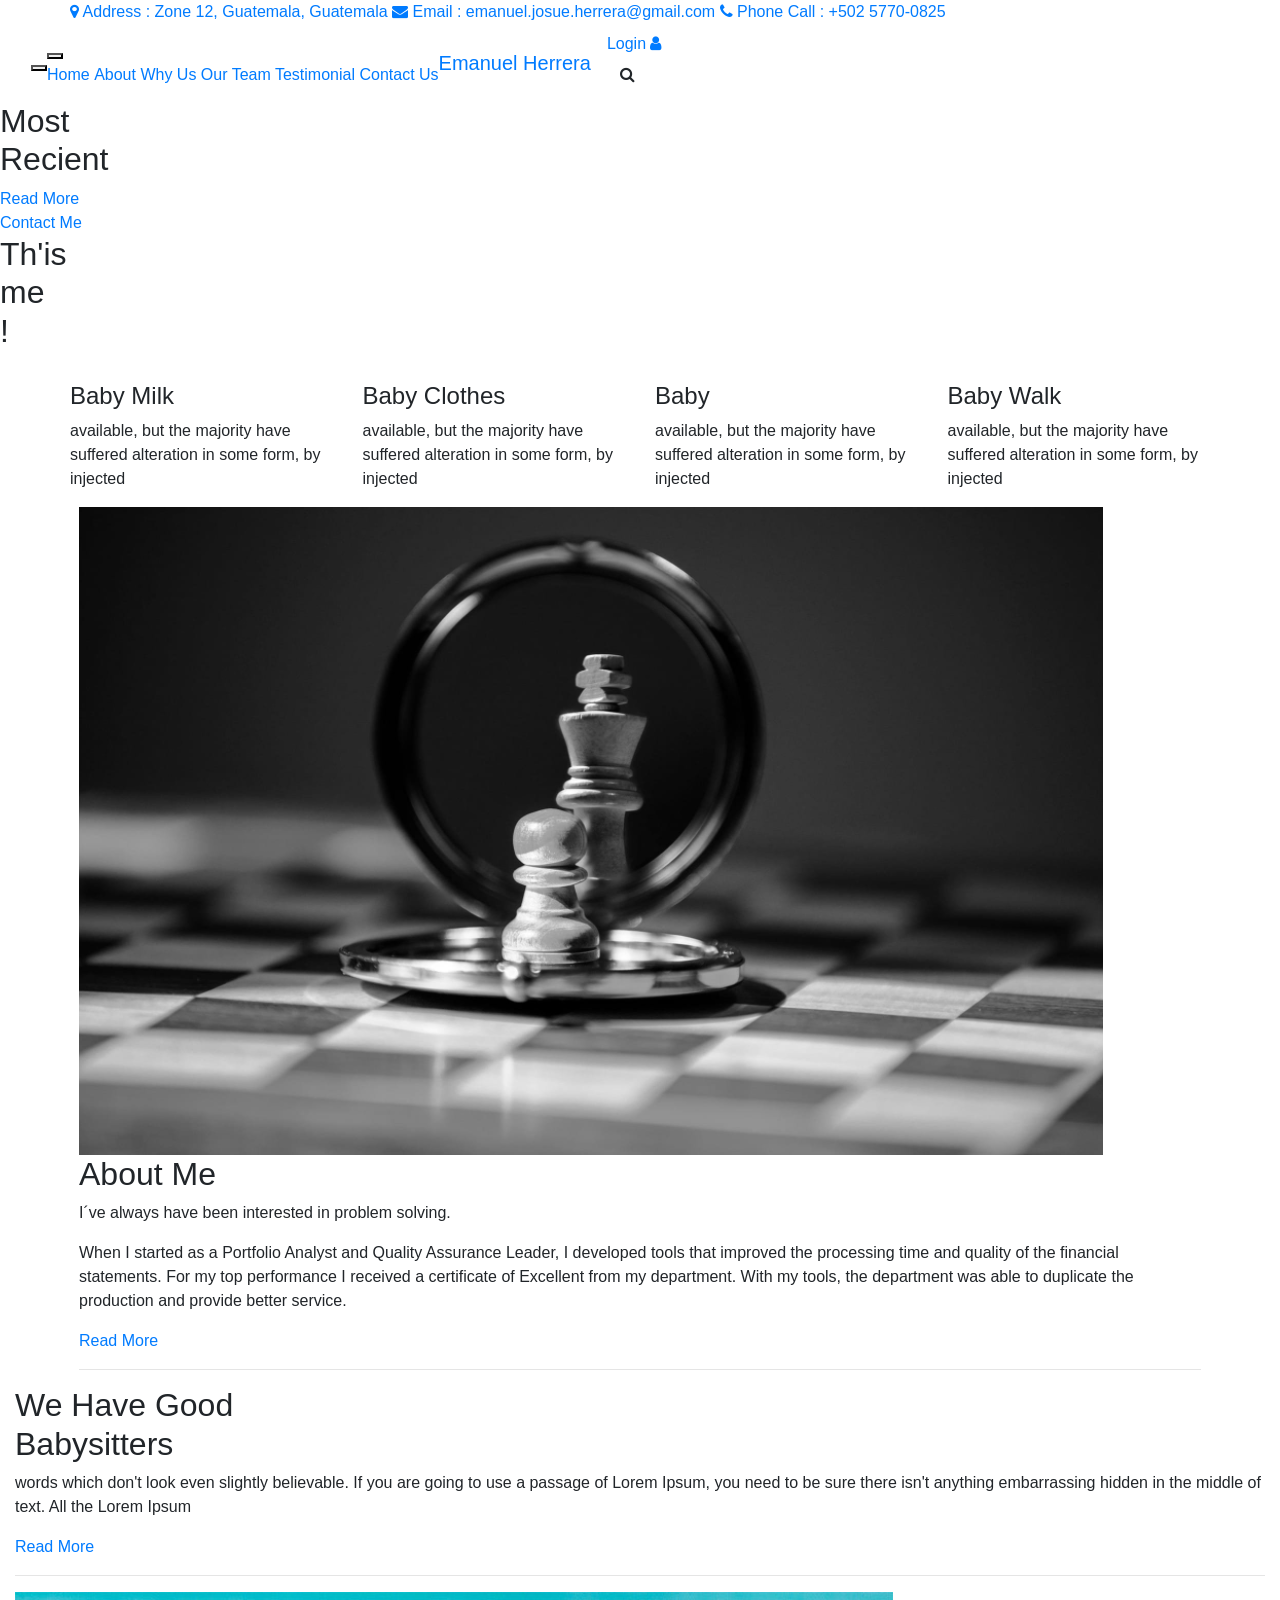
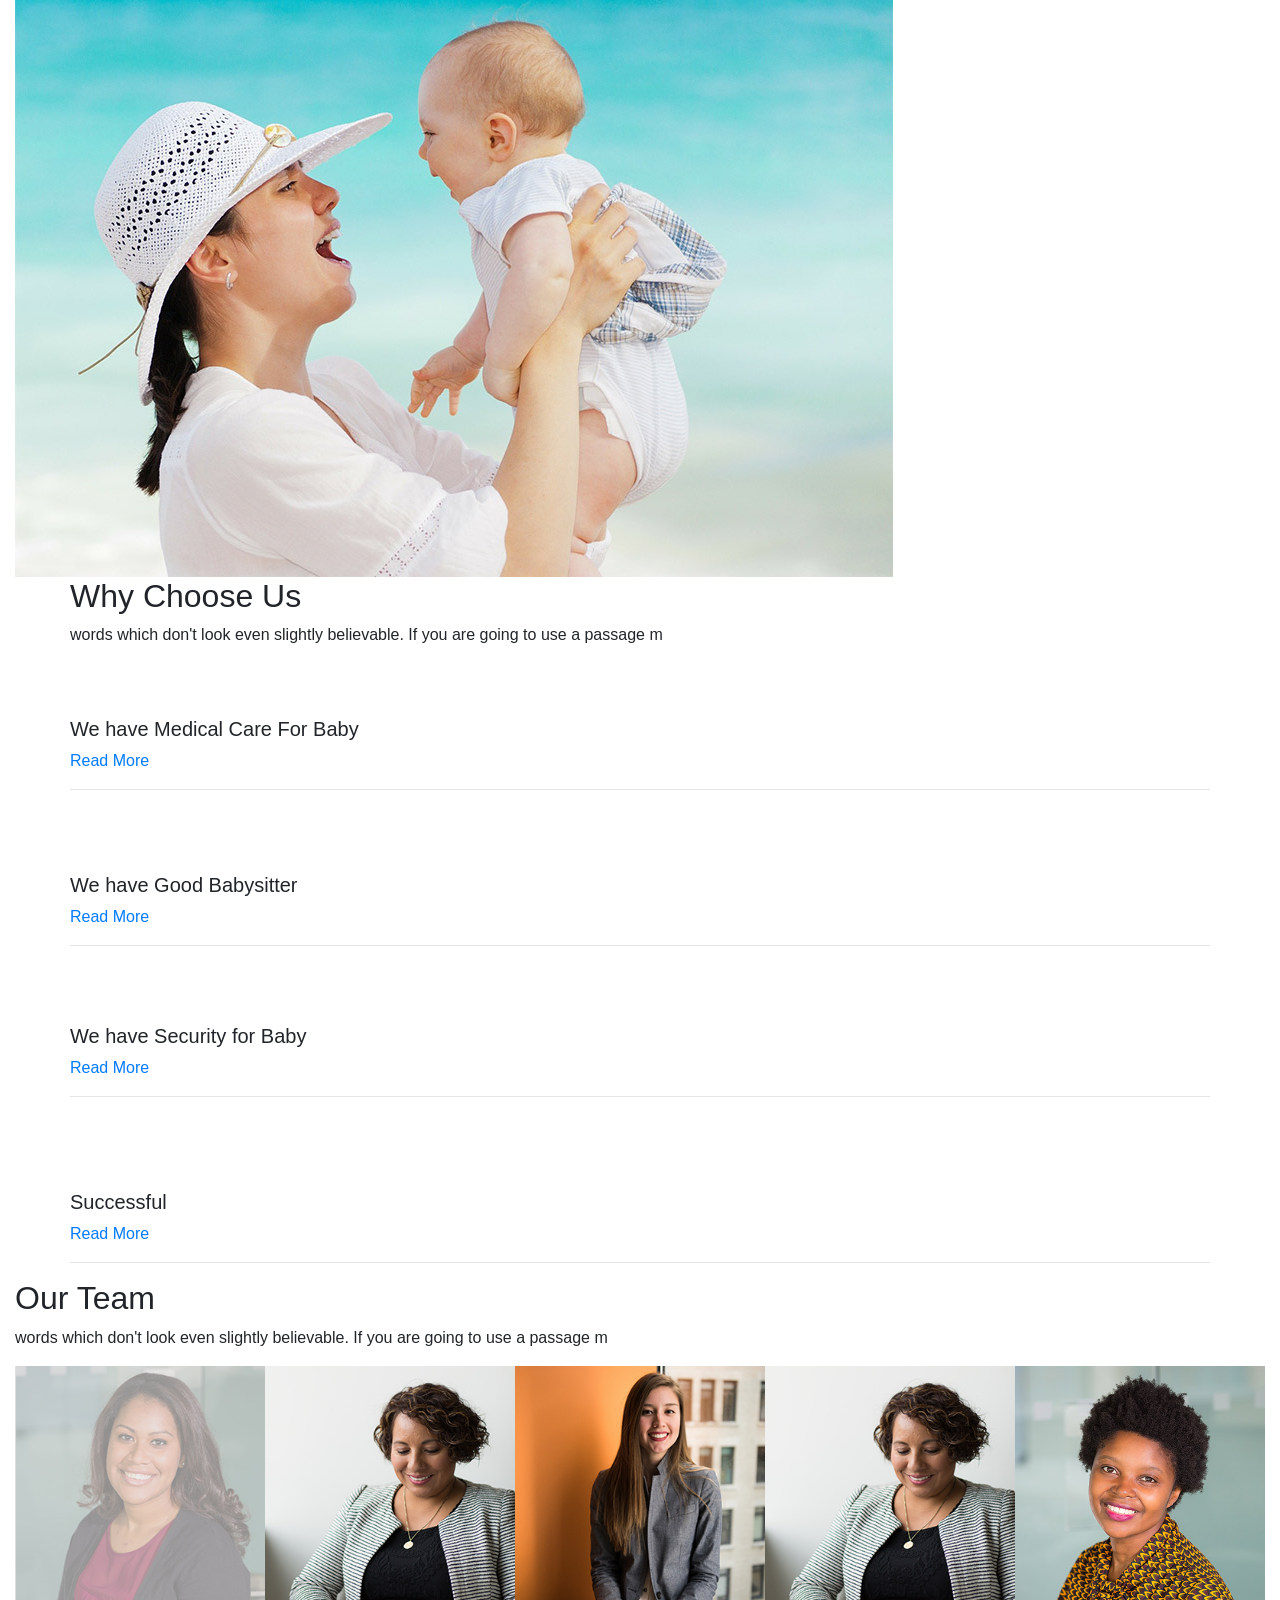
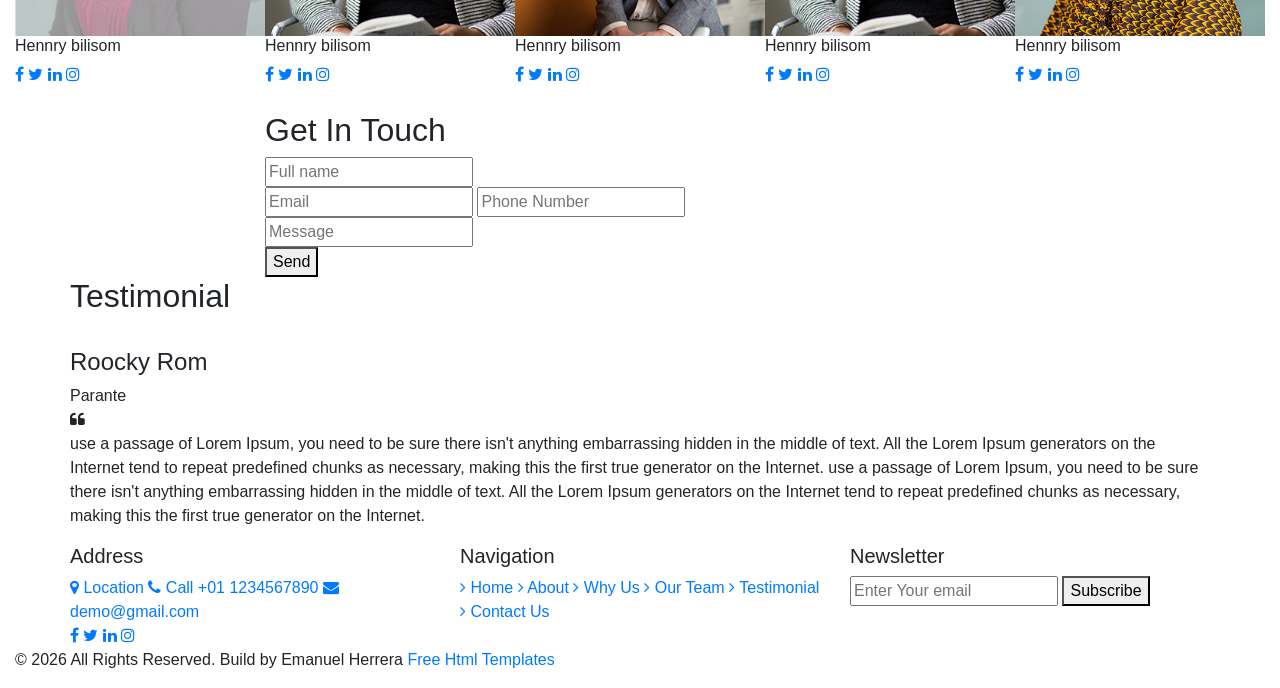
==== commit fab57978: "continue2" ====
--- a/cvemix-html/index.html
+++ b/cvemix-html/index.html
@@ -307,14 +307,17 @@
     <div class="container-fluid">
       <div class="box">
         <div class="img-box">
-          <img src="images/about-img.jpg" alt="" />
+          <img src="images/about-img.png" alt="" />
         </div>
         <div class="detail-box">
           <h2>
-            About Us
+            About Me
           </h2>
           <p>
-            anything embarrassing hidden in the middle of text. All the Lorem Ipsum generators on the Internet tend to repeat predefined chunks as necessary, making this the first true generator on the Internetanything embarrassing hidden in the middle of text. All the Lorem Ipsum generators on the Internet tend to repeat predefined chunks as necessary, making this the first true generator on the Internetanything embarrassing hidden in the middle of text. All the Lorem Ipsum generators on the Internet tend to repeat
+            I´ve always have been interested in problem solving.                        
+          </p>
+          <p>            
+            When I started as a Portfolio Analyst and Quality Assurance Leader, I developed tools that improved the processing time and quality of the financial statements. For my top performance I received a certificate of Excellent from my department. With my tools, the department was able to duplicate the production and provide better service.
           </p>
           <a href="">
             <span>
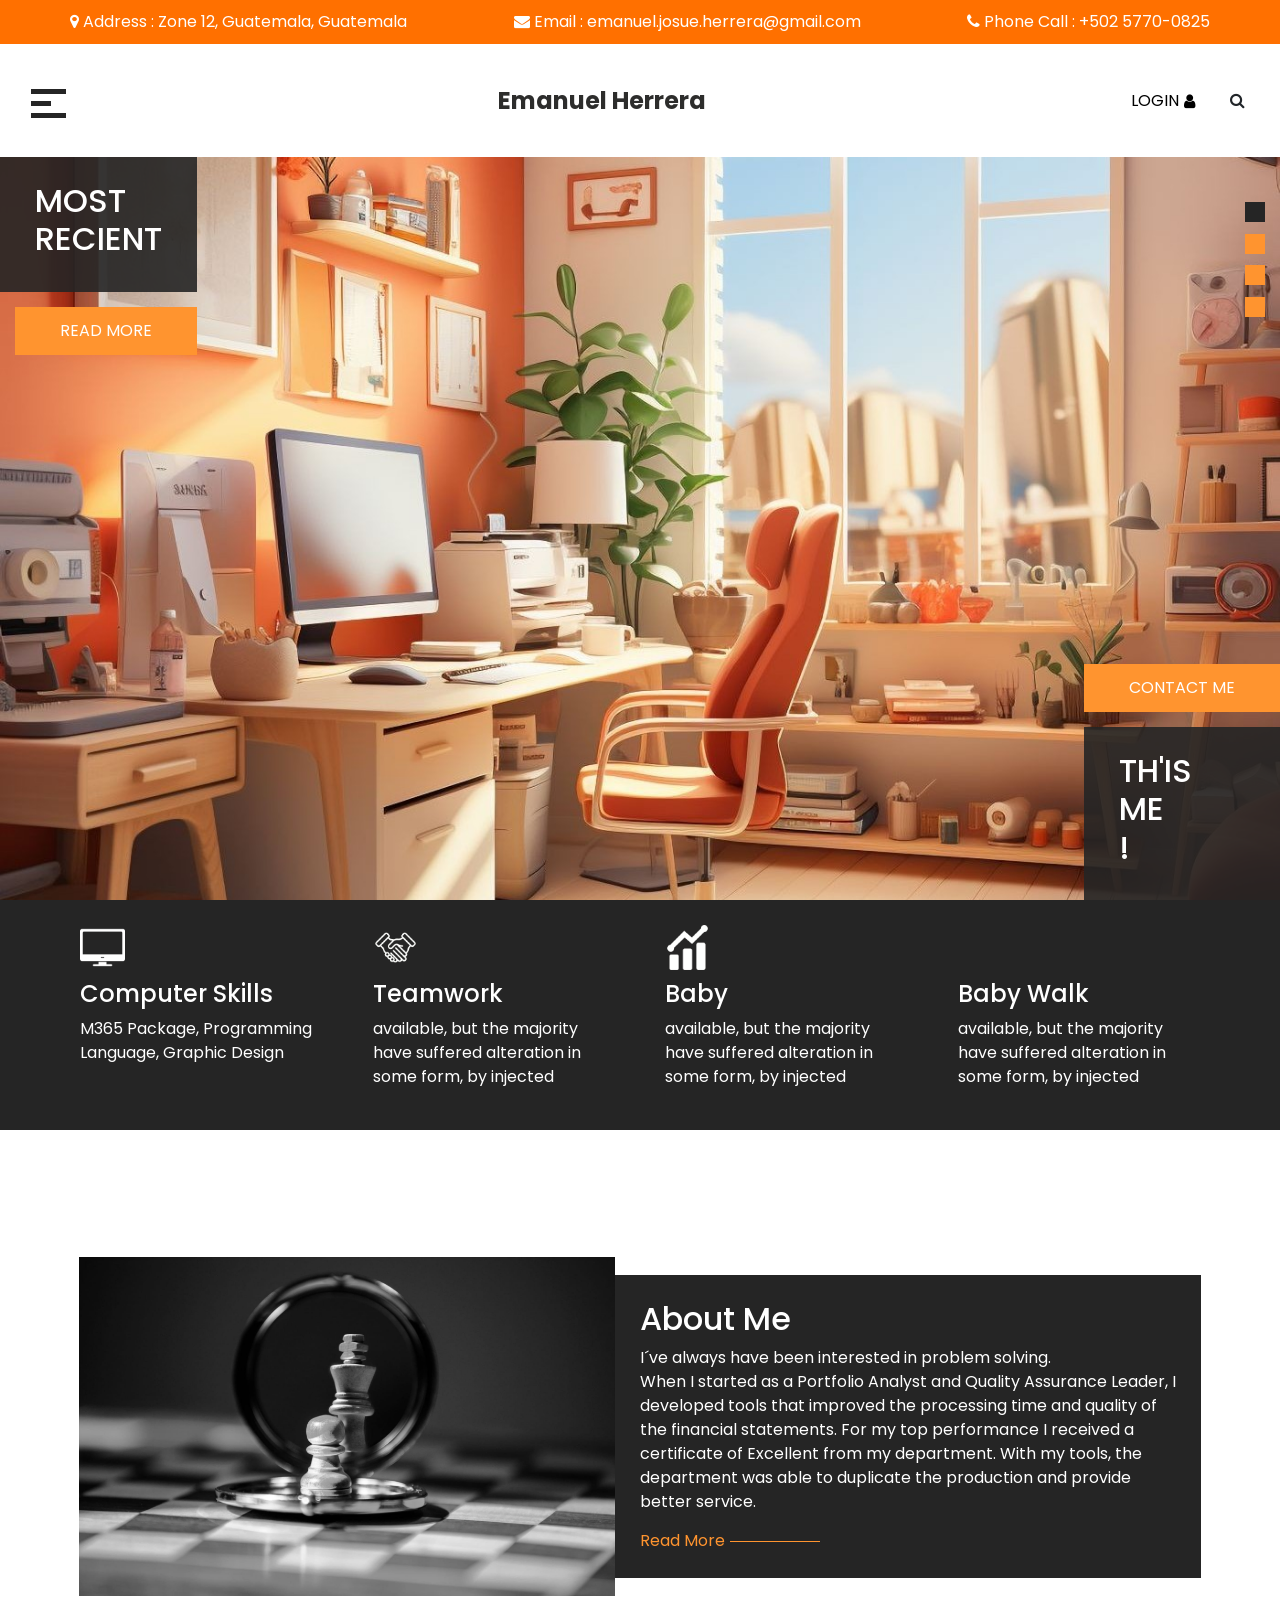
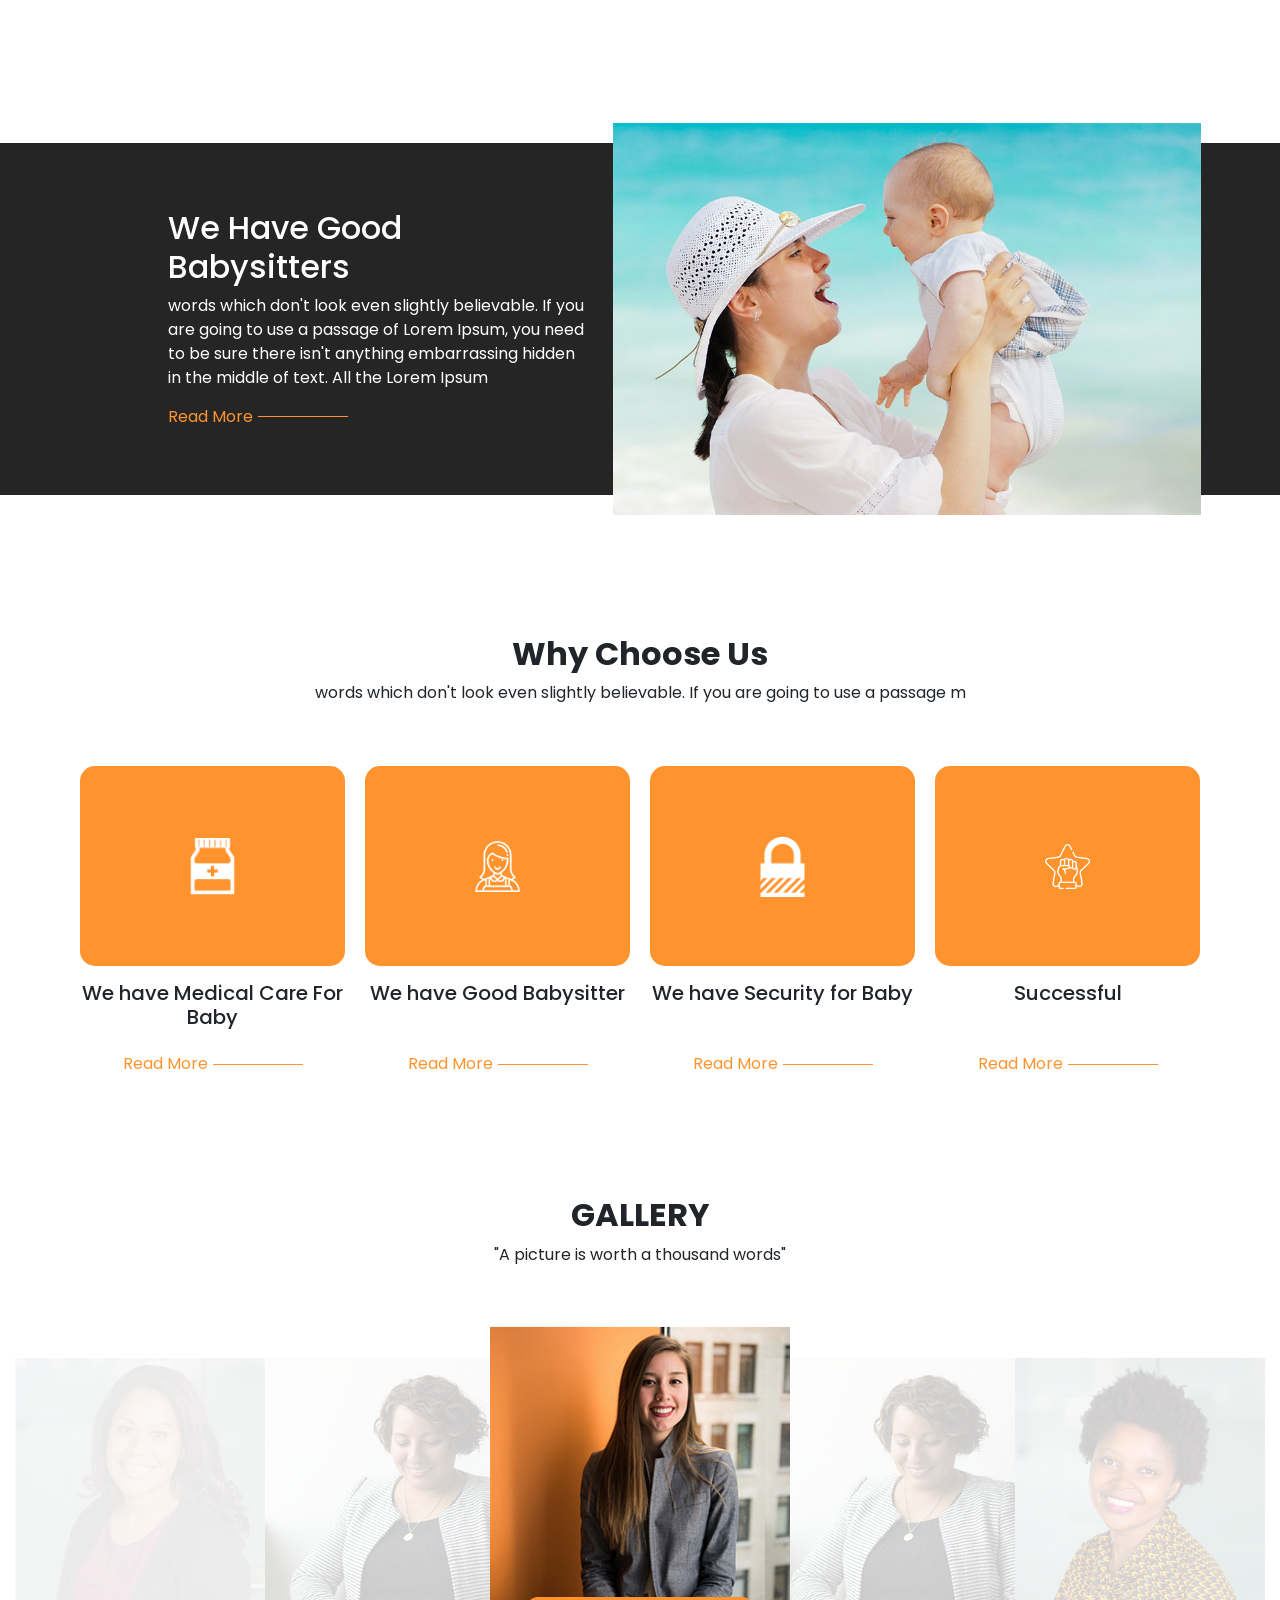
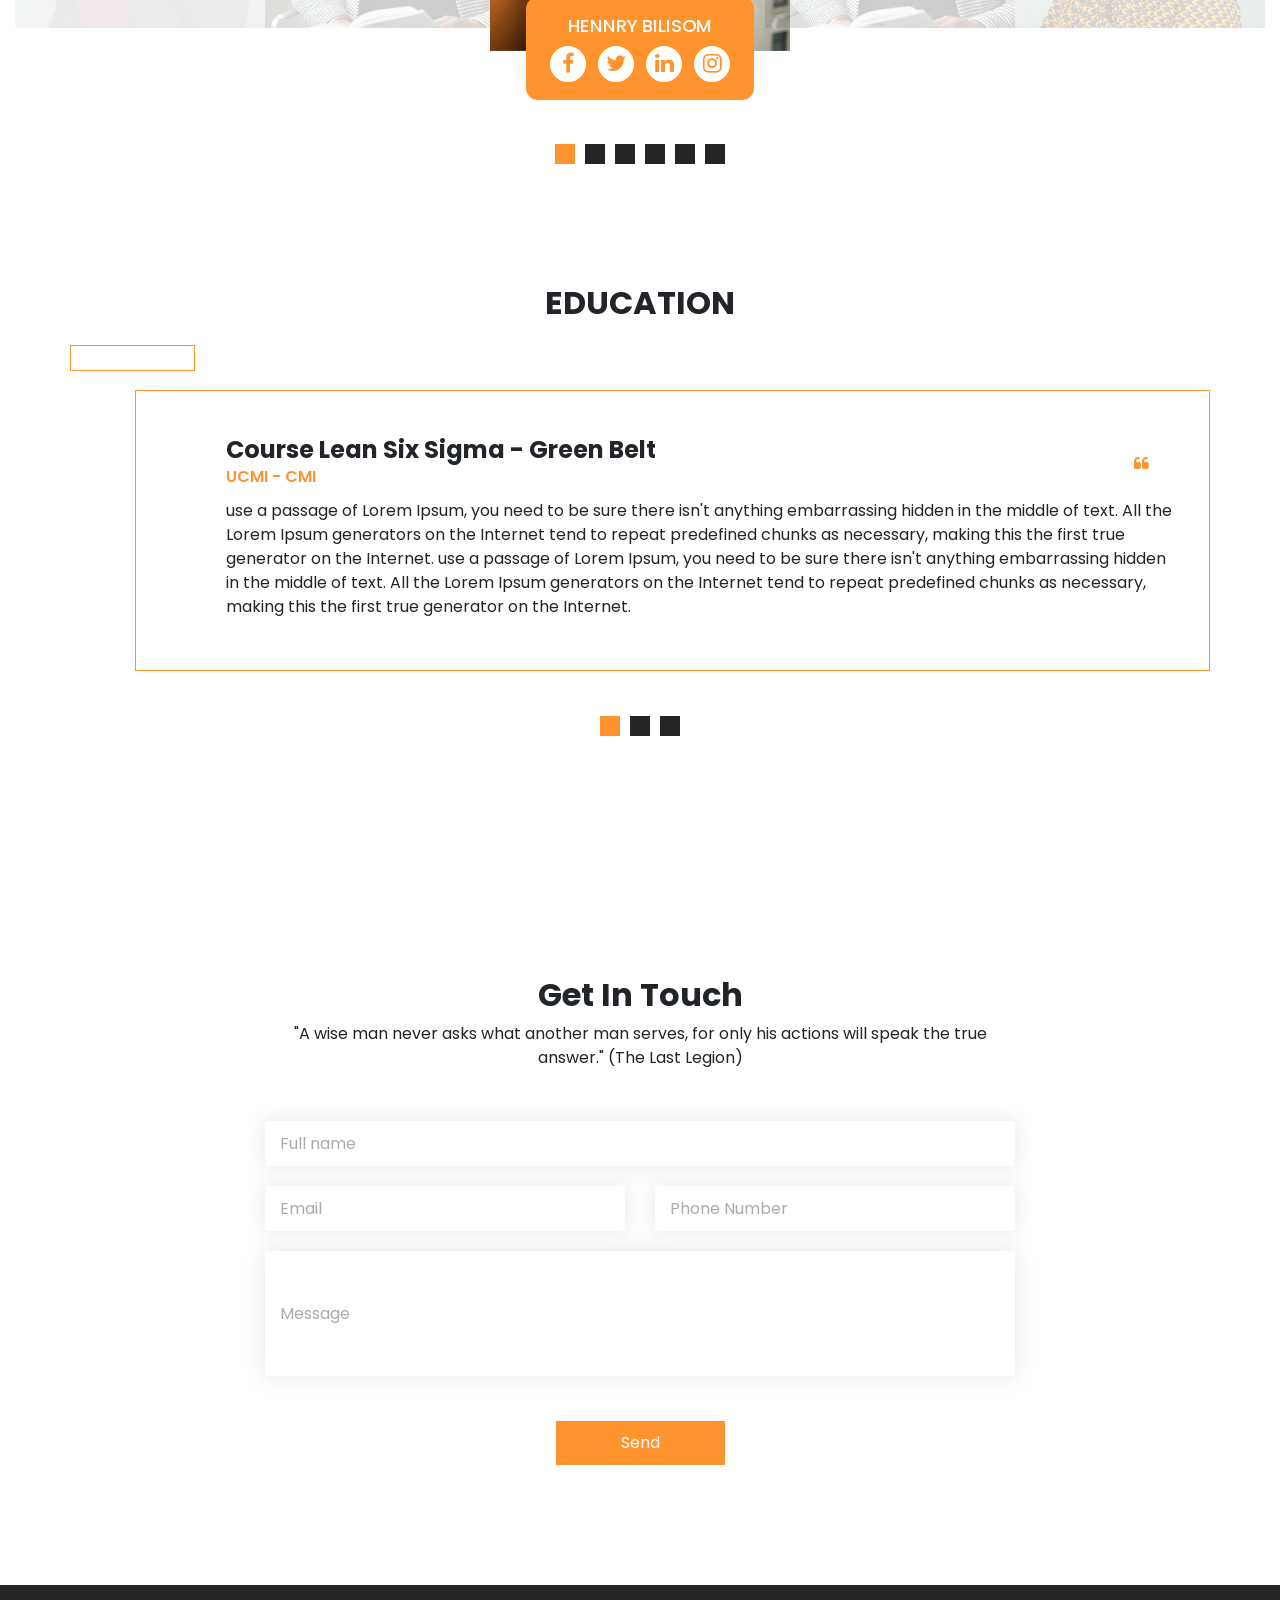
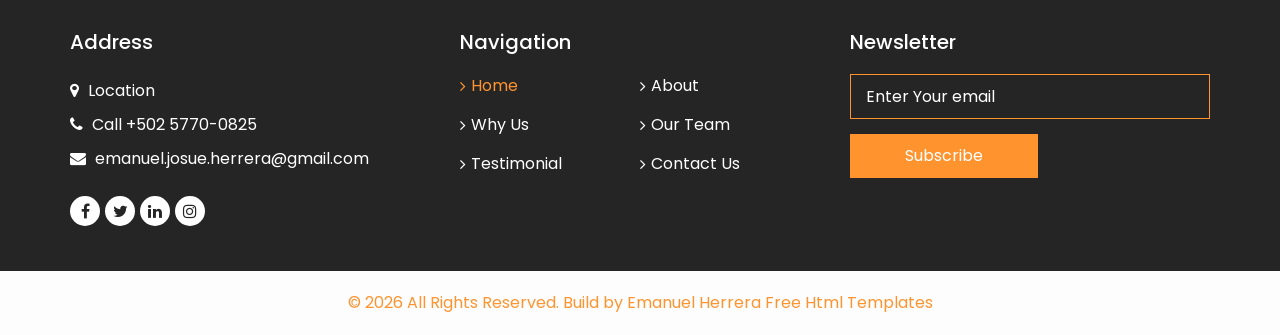
==== commit d7257230: "updates 120125" ====
--- a/cvemix-html/index.html
+++ b/cvemix-html/index.html
@@ -242,10 +242,10 @@
             </div>
             <div class="detail-box">
               <h4>
-                Baby Milk
+                Computer Skills
               </h4>
               <p>
-                available, but the majority have suffered alteration in some form, by injected
+                M365 Package, Programming Language, Graphic Design
               </p>
             </div>
           </div>
@@ -257,7 +257,7 @@
             </div>
             <div class="detail-box">
               <h4>
-                Baby Clothes
+                Teamwork
               </h4>
               <p>
                 available, but the majority have suffered alteration in some form, by injected
@@ -450,10 +450,10 @@
     <div class="container-fluid">
       <div class="heading_container">
         <h2>
-          Our Team
+          GALLERY
         </h2>
         <p>
-          words which don't look even slightly believable. If you are going to use a passage m
+          "A picture is worth a thousand words"
         </p>
       </div>
       <div class="carousel-wrap ">
@@ -621,51 +621,41 @@
 
   <!-- end team section -->
 
-  <!-- contact section -->
-
-  <section class="contact_section layout_padding-top">
-    <div class="container">
-      <div class="row">
-        <div class="col-md-8 mx-auto">
-          <div class="contact-form">
-            <div class="heading_container">
-              <h2>
-                Get In Touch
-              </h2>
-            </div>
-            <form action="">
-              <input type="text" placeholder="Full name " />
-              <div class="top_input">
-                <input type="email" placeholder="Email" />
-                <input type="text" placeholder="Phone Number" />
-              </div>
-              <input type="text" placeholder="Message" class="message_input" />
-              <div class="btn-box">
-                <button>
-                  Send
-                </button>
-              </div>
-            </form>
-          </div>
-        </div>
-      </div>
-    </div>
-  </section>
-
-  <!-- end contact section -->
-
   <!-- client section -->
 
   <section class="client_section layout_padding">
     <div class="container">
       <div class="heading_container">
         <h2>
-          Testimonial
+          EDUCATION
         </h2>
       </div>
       <div id="carouselExampleIndicators" class="carousel slide" data-ride="carousel">
         <div class="carousel-inner">
           <div class="carousel-item active">
+            <div class="box">
+              <div class="img-box">
+                <img src="images/client.png" alt="" />
+              </div>
+              <div class="client_detail">
+                <div class="client_name">
+                  <div class="client_info">
+                    <h4>
+                      Course Lean Six Sigma - Green Belt
+                    </h4>
+                    <span>
+                      UCMI - CMI
+                    </span>
+                  </div>
+                  <i class="fa fa-quote-left" aria-hidden="true"></i>
+                </div>
+                <p>
+                  use a passage of Lorem Ipsum, you need to be sure there isn't anything embarrassing hidden in the middle of text. All the Lorem Ipsum generators on the Internet tend to repeat predefined chunks as necessary, making this the first true generator on the Internet. use a passage of Lorem Ipsum, you need to be sure there isn't anything embarrassing hidden in the middle of text. All the Lorem Ipsum generators on the Internet tend to repeat predefined chunks as necessary, making this the first true generator on the Internet.
+                </p>
+              </div>
+            </div>
+          </div>
+          <div class="carousel-item">
             <div class="box">
               <div class="img-box">
                 <img src="images/client.jpg" alt="" />
@@ -711,29 +701,6 @@
               </div>
             </div>
           </div>
-          <div class="carousel-item">
-            <div class="box">
-              <div class="img-box">
-                <img src="images/client.jpg" alt="" />
-              </div>
-              <div class="client_detail">
-                <div class="client_name">
-                  <div class="client_info">
-                    <h4>
-                      Roocky Rom
-                    </h4>
-                    <span>
-                      Parante
-                    </span>
-                  </div>
-                  <i class="fa fa-quote-left" aria-hidden="true"></i>
-                </div>
-                <p>
-                  use a passage of Lorem Ipsum, you need to be sure there isn't anything embarrassing hidden in the middle of text. All the Lorem Ipsum generators on the Internet tend to repeat predefined chunks as necessary, making this the first true generator on the Internet. use a passage of Lorem Ipsum, you need to be sure there isn't anything embarrassing hidden in the middle of text. All the Lorem Ipsum generators on the Internet tend to repeat predefined chunks as necessary, making this the first true generator on the Internet.
-                </p>
-              </div>
-            </div>
-          </div>
         </div>
         <ol class="carousel-indicators">
           <li data-target="#carouselExampleIndicators" data-slide-to="0" class="active"></li>
@@ -745,6 +712,43 @@
   </section>
 
   <!-- end client section -->
+
+  <!-- contact section -->
+
+    <section class="contact_section layout_padding">
+      <div class="container">
+        <div class="row">
+          <div class="col-md-8 mx-auto">
+            <div class="contact-form">
+              <div class="heading_container">
+                <h2>
+                  Get In Touch
+                </h2>
+                <p>
+                  "A wise man never asks what another man serves, for only his actions will speak the true answer." (The Last Legion)
+                </p>
+              </div>
+              <form action="">
+                <input type="text" placeholder="Full name " />
+                <div class="top_input">
+                  <input type="email" placeholder="Email" />
+                  <input type="text" placeholder="Phone Number" />
+                </div>
+                <input type="text" placeholder="Message" class="message_input" />
+                <div class="btn-box">
+                  <button>
+                    Send
+                  </button>
+                </div>
+              </form>
+            </div>
+          </div>
+        </div>
+      </div>
+    </section>
+  
+    <!-- end contact section -->
+  
 
   <!-- info section -->
 
@@ -766,13 +770,13 @@
               <a href="">
                 <i class="fa fa-phone" aria-hidden="true"></i>
                 <span>
-                  Call +01 1234567890
+                  Call +502 5770-0825
                 </span>
               </a>
               <a href="">
                 <i class="fa fa-envelope" aria-hidden="true"></i>
                 <span>
-                  demo@gmail.com
+                  emanuel.josue.herrera@gmail.com
                 </span>
               </a>
             </div>
--- a/cvemix-html/css/style.css
+++ b/cvemix-html/css/style.css
@@ -0,0 +1,1233 @@
+body {
+  font-family: "Poppins", sans-serif;
+  overflow-x: hidden;
+}
+
+p {
+  font-family: "Poppins", sans-serif;
+}
+
+.layout_margin {
+  margin-top: 90px;
+  margin-bottom: 90px;
+}
+
+.layout_padding {
+  padding-top: 120px;
+  padding-bottom: 120px;
+}
+
+.layout_padding2 {
+  padding-top: 45px;
+  padding-bottom: 45px;
+}
+
+.layout_padding2-top {
+  padding-top: 45px;
+}
+
+.layout_padding2-bottom {
+  padding-bottom: 45px;
+}
+
+.layout_padding-top {
+  padding-top: 120px;
+}
+
+.layout_padding-bottom {
+  padding-bottom: 120px;
+}
+
+.heading_container {
+  display: -webkit-box;
+  display: -ms-flexbox;
+  display: flex;
+  -webkit-box-orient: vertical;
+  -webkit-box-direction: normal;
+      -ms-flex-direction: column;
+          flex-direction: column;
+  -webkit-box-align: center;
+      -ms-flex-align: center;
+          align-items: center;
+  text-align: center;
+}
+
+.heading_container h2 {
+  font-weight: bold;
+}
+
+/*header section*/
+.hero_area {
+  height: 100vh;
+  position: relative;
+  display: -webkit-box;
+  display: -ms-flexbox;
+  display: flex;
+  -webkit-box-orient: vertical;
+  -webkit-box-direction: normal;
+      -ms-flex-direction: column;
+          flex-direction: column;
+}
+
+.sub_page .hero_area {
+  height: auto;
+}
+
+.sub_page .hero_area .header_section {
+  -webkit-box-shadow: 0 0 5px 0 rgba(0, 0, 0, 0.25);
+          box-shadow: 0 0 5px 0 rgba(0, 0, 0, 0.25);
+}
+
+.header_section {
+  background-color: #ffffff;
+}
+
+.header_section .container-fluid {
+  padding-right: 25px;
+  padding-left: 25px;
+}
+
+.contact_nav_container {
+  background-color: #ff7000;
+  padding: 10px 0;
+}
+
+.contact_nav_container .contact_nav {
+  display: -webkit-box;
+  display: -ms-flexbox;
+  display: flex;
+  -webkit-box-pack: justify;
+      -ms-flex-pack: justify;
+          justify-content: space-between;
+}
+
+.contact_nav_container .contact_nav a {
+  color: #ffffff;
+}
+
+.header_section .nav_container {
+  margin: 0 auto;
+}
+
+.custom_nav-container.navbar-expand-lg .navbar-nav .nav-link img {
+  width: 22px;
+  margin-right: 15px;
+}
+
+.custom_nav-container.navbar-expand-lg .navbar-nav .nav-link {
+  padding: 0px 25px;
+  color: #fefeff;
+  text-align: center;
+  font-family: "Roboto", sans-serif;
+}
+
+.custom_menu-btn button {
+  margin-top: 12px;
+  outline: none;
+  border: none;
+  background-color: transparent;
+}
+
+.custom_menu-btn span {
+  display: block;
+  width: 35px;
+  height: 5px;
+  background-color: #252525;
+  margin: 7px 0;
+  -webkit-transition: all 0.3s;
+  transition: all 0.3s;
+}
+
+.custom_menu-btn .s-2 {
+  -webkit-transition: all 0.1s;
+  transition: all 0.1s;
+  width: 20px;
+}
+
+.menu_btn-style {
+  position: fixed;
+  left: 22px;
+  top: 15px;
+}
+
+.menu_btn-style button {
+  margin-top: 12px;
+  outline: none;
+  border: none;
+  background-color: transparent;
+}
+
+.menu_btn-style span {
+  display: block;
+  width: 35px;
+  height: 5px;
+  background-color: #252525;
+  margin: 7px 0;
+  -webkit-transition: all 0.3s;
+  transition: all 0.3s;
+}
+
+.menu_btn-style button {
+  -webkit-transform: translateX(14px);
+          transform: translateX(14px);
+}
+
+.menu_btn-style button .s-1 {
+  -webkit-transform: rotate(45deg) translateY(17px);
+          transform: rotate(45deg) translateY(17px);
+}
+
+.menu_btn-style button .s-2 {
+  -webkit-transform: translateX(-100px);
+          transform: translateX(-100px);
+}
+
+.menu_btn-style button .s-3 {
+  -webkit-transform: rotate(-45deg) translateY(-17px);
+          transform: rotate(-45deg) translateY(-17px);
+}
+
+.navbar-expand-lg {
+  -webkit-box-pack: justify;
+      -ms-flex-pack: justify;
+          justify-content: space-between;
+}
+
+.navbar-expand-lg .navbar-collapse {
+  -webkit-box-flex: 0;
+      -ms-flex-positive: 0;
+          flex-grow: 0;
+}
+
+.overlay {
+  height: 100%;
+  width: 0;
+  position: fixed;
+  z-index: 1;
+  top: 0;
+  left: 0;
+  background-color: rgba(196, 59, 25, 0.95);
+  overflow-x: hidden;
+  -webkit-transition: 0.5s;
+  transition: 0.5s;
+}
+
+.overlay .closebtn {
+  position: absolute;
+  top: 0;
+  right: 30px;
+}
+
+.overlay a {
+  display: inline-block;
+  padding: 10px 15px;
+  text-decoration: none;
+  font-size: 18px;
+  text-transform: uppercase;
+  color: #ffffff;
+  margin: 10px 0;
+  display: block;
+  -webkit-transition: 0.3s;
+  transition: 0.3s;
+  border: 1.5px solid #ffffff;
+  border-radius: 5px;
+  width: 190px;
+}
+
+.overlay a:hover, .overlay a.active {
+  border-color: transparent;
+  background-color: #ffffff;
+  color: #000000;
+}
+
+.menu_btn-style {
+  display: none;
+}
+
+.overlay-content {
+  position: relative;
+  top: 20%;
+  width: 100%;
+  text-align: center;
+  margin-top: 30px;
+  display: -webkit-box;
+  display: -ms-flexbox;
+  display: flex;
+  -webkit-box-orient: vertical;
+  -webkit-box-direction: normal;
+      -ms-flex-direction: column;
+          flex-direction: column;
+  -webkit-box-align: center;
+      -ms-flex-align: center;
+          align-items: center;
+}
+
+.menu_width {
+  width: 100%;
+}
+
+.scroll-y-hidden {
+  overflow-y: hidden;
+}
+
+a,
+a:hover,
+a:focus {
+  text-decoration: none;
+}
+
+a:hover,
+a:focus {
+  color: initial;
+}
+
+.btn,
+.btn:focus {
+  outline: none !important;
+  -webkit-box-shadow: none;
+          box-shadow: none;
+}
+
+.custom_nav-container .nav_search-btn {
+  width: 35px;
+  height: 35px;
+  padding: 0;
+  border: none;
+  background-position: center;
+}
+
+.navbar-brand {
+  display: -webkit-box;
+  display: -ms-flexbox;
+  display: flex;
+  margin: 0;
+}
+
+.navbar-brand span {
+  font-weight: 700;
+  color: #2d2d2c;
+  font-size: 24px;
+}
+
+.custom_nav-container {
+  z-index: 99999;
+  padding: 25px 0;
+}
+
+.custom_nav-container .navbar-toggler {
+  outline: none;
+}
+
+.custom_nav-container .navbar-toggler .navbar-toggler-icon {
+  background-image: url(../images/menu.png);
+  background-size: 55px;
+}
+
+.user_option {
+  display: -webkit-box;
+  display: -ms-flexbox;
+  display: flex;
+  -webkit-box-align: center;
+      -ms-flex-align: center;
+          align-items: center;
+}
+
+.user_option a {
+  display: -webkit-box;
+  display: -ms-flexbox;
+  display: flex;
+  -webkit-box-align: center;
+      -ms-flex-align: center;
+          align-items: center;
+  margin-right: 25px;
+  color: #000000;
+}
+
+.user_option a span {
+  text-transform: uppercase;
+  margin-right: 5px;
+}
+
+/*end header section*/
+.slider_section {
+  background-image: url(../images/slider-bg2.jpg);
+  background-size: cover;
+  -webkit-box-flex: 1;
+      -ms-flex: 1;
+          flex: 1;
+  color: #ffffff;
+}
+
+.slider_section #customCarousel1,
+.slider_section .carousel-inner,
+.slider_section .carousel-item {
+  height: 100%;
+}
+
+.slider_section #customCarousel1 {
+  width: 100%;
+  height: 100%;
+}
+
+.slider_section .box {
+  width: 100%;
+  height: 100%;
+  display: -webkit-box;
+  display: -ms-flexbox;
+  display: flex;
+  -webkit-box-pack: justify;
+      -ms-flex-pack: justify;
+          justify-content: space-between;
+}
+
+.slider_section .box a {
+  display: inline-block;
+  background-color: #FF942F;
+  color: #ffffff;
+  padding: 12px 45px;
+  border-radius: 0;
+  -webkit-transition: all 0.3s;
+  transition: all 0.3s;
+  border: none;
+  text-transform: uppercase;
+}
+
+.slider_section .box a:hover {
+  background-color: #FFB671;
+}
+
+.slider_section .box .baby_detail {
+  -ms-flex-item-align: start;
+      align-self: flex-start;
+  display: -webkit-box;
+  display: -ms-flexbox;
+  display: flex;
+  -webkit-box-orient: vertical;
+  -webkit-box-direction: normal;
+      -ms-flex-direction: column;
+          flex-direction: column;
+  -webkit-box-align: end;
+      -ms-flex-align: end;
+          align-items: flex-end;
+}
+
+.slider_section .box .baby_detail .baby_text {
+  padding: 25px 35px;
+  background-color: rgba(37, 37, 37, 0.9);
+  margin-bottom: 15px;
+}
+
+.slider_section .box .baby_detail h2 {
+  text-transform: uppercase;
+}
+
+.slider_section .box .care_detail {
+  -ms-flex-item-align: end;
+      align-self: flex-end;
+}
+
+.slider_section .box .care_detail .care_text {
+  padding: 25px 35px;
+  background-color: rgba(37, 37, 37, 0.9);
+  margin-top: 15px;
+}
+
+.slider_section .box .care_detail h2 {
+  text-transform: uppercase;
+}
+
+.slider_section .carousel-indicators {
+  left: initial;
+  bottom: initial;
+  top: 45px;
+  right: 0;
+  width: 50px;
+  height: 115px;
+  margin: 0;
+  -webkit-box-orient: vertical;
+  -webkit-box-direction: normal;
+      -ms-flex-direction: column;
+          flex-direction: column;
+  -webkit-box-pack: justify;
+      -ms-flex-pack: justify;
+          justify-content: space-between;
+  -webkit-box-align: center;
+      -ms-flex-align: center;
+          align-items: center;
+}
+
+.slider_section .carousel-indicators li {
+  width: 20px;
+  height: 20px;
+  opacity: 1;
+  margin: 0;
+  border: none;
+  background-color: transparent;
+  background-color: #FF942F;
+}
+
+.slider_section .carousel-indicators li.active {
+  background-color: #252525;
+}
+
+.service_section {
+  background-color: #252525;
+  position: relative;
+}
+
+.service_section .row > div {
+  padding: 0;
+}
+
+.service_section .box {
+  padding: 25px 25px;
+  position: relative;
+}
+
+.service_section .box .img-box {
+  width: 45px;
+  height: 45px;
+  display: -webkit-box;
+  display: -ms-flexbox;
+  display: flex;
+  -webkit-box-pack: center;
+      -ms-flex-pack: center;
+          justify-content: center;
+  -webkit-box-align: center;
+      -ms-flex-align: center;
+          align-items: center;
+}
+
+.service_section .box .img-box img {
+  width: 100%;
+}
+
+.service_section .box .detail-box {
+  color: #ffffff;
+  margin-top: 10px;
+}
+
+.service_section .box .detail-box h6 {
+  text-transform: uppercase;
+}
+
+.service_section .box > div {
+  position: relative;
+  z-index: 3;
+}
+
+.service_section .box:before {
+  content: "";
+  position: absolute;
+  top: 0;
+  left: 0;
+  width: 100%;
+  height: 100%;
+  background-color: #252525;
+  z-index: 1;
+  -webkit-transition: all 0.3s;
+  transition: all 0.3s;
+}
+
+.service_section .box:hover:before, .service_section .box.active:before {
+  background-color: #FF942F;
+  -webkit-transform: scale(1.1);
+          transform: scale(1.1);
+  z-index: 2;
+}
+
+.about_section {
+  color: #ffffff;
+  padding-left: 10%;
+  padding-right: 12%;
+}
+
+.about_section .box {
+  display: -webkit-box;
+  display: -ms-flexbox;
+  display: flex;
+  -webkit-box-align: stretch;
+      -ms-flex-align: stretch;
+          align-items: stretch;
+}
+
+.about_section .box .img-box {
+  -webkit-box-flex: 1;
+      -ms-flex: 1;
+          flex: 1;
+}
+
+.about_section .box .img-box img {
+  width: 100%;
+}
+
+.about_section .box .detail-box {
+  -webkit-box-flex: 1;
+      -ms-flex: 1;
+          flex: 1;
+  padding: 25px;
+  margin: 25px 0;
+  background-color: #252525;
+  display: -webkit-box;
+  display: -ms-flexbox;
+  display: flex;
+  -webkit-box-orient: vertical;
+  -webkit-box-direction: normal;
+      -ms-flex-direction: column;
+          flex-direction: column;
+  -webkit-box-align: start;
+      -ms-flex-align: start;
+          align-items: flex-start;
+  -webkit-box-pack: center;
+      -ms-flex-pack: center;
+          justify-content: center;
+}
+
+.about_section .box .detail-box p {
+  margin: 0;
+}
+
+.about_section .box .detail-box a {
+  display: -webkit-box;
+  display: -ms-flexbox;
+  display: flex;
+  -webkit-box-align: center;
+      -ms-flex-align: center;
+          align-items: center;
+  margin-top: 15px;
+  color: #FF942F;
+}
+
+.about_section .box .detail-box a hr {
+  border: none;
+  width: 90px;
+  height: 1px;
+  background-color: #FF942F;
+  margin: 0;
+  margin-left: 5px;
+}
+
+.wehave_section {
+  color: #ffffff;
+  padding-left: 10%;
+  padding-right: 5%;
+  background-color: #252525;
+  background: -webkit-gradient(linear, left top, left bottom, color-stop(5%, transparent), color-stop(5%, #252525), color-stop(95%, #252525), color-stop(95%, transparent));
+  background: linear-gradient(to bottom, transparent 5%, #252525 5%, #252525 95%, transparent 95%);
+}
+
+.wehave_section .box {
+  display: -webkit-box;
+  display: -ms-flexbox;
+  display: flex;
+  -webkit-box-align: stretch;
+      -ms-flex-align: stretch;
+          align-items: stretch;
+}
+
+.wehave_section .box .img-box {
+  -webkit-box-flex: 1.4;
+      -ms-flex: 1.4;
+          flex: 1.4;
+}
+
+.wehave_section .box .img-box img {
+  width: 100%;
+}
+
+.wehave_section .box .detail-box {
+  -webkit-box-flex: 1;
+      -ms-flex: 1;
+          flex: 1;
+  padding: 25px;
+  margin: 25px 0;
+  display: -webkit-box;
+  display: -ms-flexbox;
+  display: flex;
+  -webkit-box-orient: vertical;
+  -webkit-box-direction: normal;
+      -ms-flex-direction: column;
+          flex-direction: column;
+  -webkit-box-align: start;
+      -ms-flex-align: start;
+          align-items: flex-start;
+  -webkit-box-pack: center;
+      -ms-flex-pack: center;
+          justify-content: center;
+}
+
+.wehave_section .box .detail-box p {
+  margin: 0;
+}
+
+.wehave_section .box .detail-box a {
+  display: -webkit-box;
+  display: -ms-flexbox;
+  display: flex;
+  -webkit-box-align: center;
+      -ms-flex-align: center;
+          align-items: center;
+  margin-top: 15px;
+  color: #FF942F;
+}
+
+.wehave_section .box .detail-box a hr {
+  border: none;
+  width: 90px;
+  height: 1px;
+  background-color: #FF942F;
+  margin: 0;
+  margin-left: 5px;
+}
+
+.why_section .why_container {
+  display: -webkit-box;
+  display: -ms-flexbox;
+  display: flex;
+  -webkit-box-pack: justify;
+      -ms-flex-pack: justify;
+          justify-content: space-between;
+}
+
+.why_section .box {
+  display: -webkit-box;
+  display: -ms-flexbox;
+  display: flex;
+  -webkit-box-orient: vertical;
+  -webkit-box-direction: normal;
+      -ms-flex-direction: column;
+          flex-direction: column;
+  -webkit-box-align: center;
+      -ms-flex-align: center;
+          align-items: center;
+  text-align: center;
+  margin: 45px 10px 0 10px;
+  -webkit-box-flex: 1;
+      -ms-flex: 1;
+          flex: 1;
+}
+
+.why_section .box .img-box {
+  width: 100%;
+  height: 200px;
+  display: -webkit-box;
+  display: -ms-flexbox;
+  display: flex;
+  -webkit-box-pack: center;
+      -ms-flex-pack: center;
+          justify-content: center;
+  -webkit-box-align: center;
+      -ms-flex-align: center;
+          align-items: center;
+  background-color: #FF942F;
+  border-radius: 15px;
+  -webkit-transition: all 0.3s;
+  transition: all 0.3s;
+}
+
+.why_section .box .img-box img {
+  width: 45px;
+}
+
+.why_section .box .detail-box {
+  -webkit-box-flex: 1;
+      -ms-flex: 1;
+          flex: 1;
+  display: -webkit-box;
+  display: -ms-flexbox;
+  display: flex;
+  -webkit-box-orient: vertical;
+  -webkit-box-direction: normal;
+      -ms-flex-direction: column;
+          flex-direction: column;
+  margin-top: 15px;
+}
+
+.why_section .box .detail-box h5 {
+  -webkit-box-flex: 1;
+      -ms-flex: 1;
+          flex: 1;
+}
+
+.why_section .box .detail-box a {
+  display: -webkit-box;
+  display: -ms-flexbox;
+  display: flex;
+  -webkit-box-pack: center;
+      -ms-flex-pack: center;
+          justify-content: center;
+  -webkit-box-align: center;
+      -ms-flex-align: center;
+          align-items: center;
+  margin-top: 15px;
+  color: #FF942F;
+}
+
+.why_section .box .detail-box a hr {
+  border: none;
+  width: 90px;
+  height: 1px;
+  background-color: #FF942F;
+  margin: 0;
+  margin-left: 5px;
+}
+
+.why_section .box:hover .img-box {
+  background-color: #252525;
+}
+
+.team_section .box {
+  display: -webkit-box;
+  display: -ms-flexbox;
+  display: flex;
+  -webkit-box-orient: vertical;
+  -webkit-box-direction: normal;
+      -ms-flex-direction: column;
+          flex-direction: column;
+  -webkit-box-align: center;
+      -ms-flex-align: center;
+          align-items: center;
+  text-align: center;
+  opacity: 0.2;
+  margin: 75px 0;
+  -webkit-transition: all 0.3s;
+  transition: all 0.3s;
+}
+
+.team_section .box .img-box img {
+  width: 100%;
+}
+
+.team_section .box .detail-box {
+  background-color: #FF942F;
+  padding: 15px;
+  border-radius: 10px;
+  color: #ffffff;
+  margin-top: -45px;
+  visibility: hidden;
+  opacity: 0;
+  -webkit-transition: all 0.3s;
+  transition: all 0.3s;
+}
+
+.team_section .box .detail-box h6 {
+  text-transform: uppercase;
+  font-size: 15px;
+}
+
+.team_section .box .detail-box .social_box {
+  display: -webkit-box;
+  display: -ms-flexbox;
+  display: flex;
+  -webkit-box-pack: center;
+      -ms-flex-pack: center;
+          justify-content: center;
+}
+
+.team_section .box .detail-box .social_box a {
+  width: 30px;
+  height: 30px;
+  border-radius: 100%;
+  display: -webkit-box;
+  display: -ms-flexbox;
+  display: flex;
+  -webkit-box-pack: center;
+      -ms-flex-pack: center;
+          justify-content: center;
+  -webkit-box-align: center;
+      -ms-flex-align: center;
+          align-items: center;
+  background-color: #ffffff;
+  font-size: 18px;
+  margin: 0 5px;
+  color: #FF942F;
+}
+
+.team_section .team_carousel .owl-item.center .box {
+  opacity: 1;
+  -webkit-transform: scale(1.2);
+          transform: scale(1.2);
+}
+
+.team_section .team_carousel .owl-item.center .box .detail-box {
+  visibility: visible;
+  opacity: 1;
+}
+
+.team_section .team_carousel .owl-dots {
+  display: -webkit-box;
+  display: -ms-flexbox;
+  display: flex;
+  -webkit-box-pack: center;
+      -ms-flex-pack: center;
+          justify-content: center;
+}
+
+.team_section .team_carousel .owl-dots .owl-dot {
+  width: 20px;
+  height: 20px;
+  margin: 0 5px;
+  background-color: #252525;
+  outline: none;
+}
+
+.team_section .team_carousel .owl-dots .owl-dot.active {
+  background-color: #FF942F;
+}
+
+/* contact section */
+.contact_section .heading_container {
+  margin-bottom: 25px;
+}
+
+.contact_section .row {
+  -webkit-box-align: center;
+      -ms-flex-align: center;
+          align-items: center;
+}
+
+.contact_section .detail-box {
+  width: 250px;
+}
+
+.contact_section .detail-box p {
+  margin-top: 5px;
+}
+
+.contact_section .contact-form h5 {
+  color: #ffffff;
+  font-weight: 600;
+  text-align: center;
+}
+
+.contact_section .contact-form .top_input {
+  display: -webkit-box;
+  display: -ms-flexbox;
+  display: flex;
+  -webkit-box-pack: justify;
+      -ms-flex-pack: justify;
+          justify-content: space-between;
+}
+
+.contact_section .contact-form .top_input input {
+  width: 48%;
+}
+
+.contact_section .contact-form input {
+  width: 100%;
+  margin: 10px 0;
+  height: 45px;
+  padding-left: 15px;
+  border: none;
+  outline: none;
+  -webkit-box-shadow: 0 0 20px 0 rgba(0, 0, 0, 0.1);
+          box-shadow: 0 0 20px 0 rgba(0, 0, 0, 0.1);
+}
+
+.contact_section .contact-form input.message_input {
+  height: 125px;
+}
+
+.contact_section .contact-form input::-webkit-input-placeholder {
+  color: #acabab;
+}
+
+.contact_section .contact-form input:-ms-input-placeholder {
+  color: #acabab;
+}
+
+.contact_section .contact-form input::-ms-input-placeholder {
+  color: #acabab;
+}
+
+.contact_section .contact-form input::placeholder {
+  color: #acabab;
+}
+
+.contact_section .contact-form .btn-box {
+  display: -webkit-box;
+  display: -ms-flexbox;
+  display: flex;
+  -webkit-box-pack: center;
+      -ms-flex-pack: center;
+          justify-content: center;
+  margin-top: 35px;
+}
+
+.contact_section .contact-form .btn-box button {
+  display: inline-block;
+  background-color: #FF942F;
+  color: #ffffff;
+  padding: 10px 65px;
+  border-radius: 0;
+  -webkit-transition: all 0.3s;
+  transition: all 0.3s;
+  border: none;
+}
+
+.contact_section .contact-form .btn-box button:hover {
+  background-color: #FFB671;
+}
+
+/* end contact section */
+.client_section .heading_container {
+  -webkit-box-align: center;
+      -ms-flex-align: center;
+          align-items: center;
+  text-align: center;
+  margin-bottom: 15px;
+}
+
+.client_section .box {
+  display: -webkit-box;
+  display: -ms-flexbox;
+  display: flex;
+  -webkit-box-align: start;
+      -ms-flex-align: start;
+          align-items: flex-start;
+}
+
+.client_section .box .img-box {
+  width: 125px;
+  min-width: 125px;
+  margin-right: 15px;
+  position: relative;
+  border: 1.5px solid #FF942F;
+}
+
+.client_section .box .img-box img {
+  width: 100%;
+}
+
+.client_section .box .client_detail {
+  border: 1px solid #FF942F;
+  margin-left: -75px;
+  margin-top: 45px;
+  padding: 45px 35px 35px 90px;
+}
+
+.client_section .box .client_detail .client_name {
+  display: -webkit-box;
+  display: -ms-flexbox;
+  display: flex;
+  -webkit-box-align: center;
+      -ms-flex-align: center;
+          align-items: center;
+  -webkit-box-pack: justify;
+      -ms-flex-pack: justify;
+          justify-content: space-between;
+  -webkit-box-flex: 1;
+      -ms-flex: 1;
+          flex: 1;
+  padding-right: 25px;
+  margin-bottom: 10px;
+}
+
+.client_section .box .client_detail .client_name .client_info h4 {
+  font-weight: bold;
+  margin: 0;
+}
+
+.client_section .box .client_detail .client_name .client_info span {
+  color: #FF942F;
+  font-weight: 600;
+}
+
+.client_section .box .client_detail .client_name i {
+  color: #FF942F;
+}
+
+.client_section .owl-carousel .owl-nav {
+  display: -webkit-box;
+  display: -ms-flexbox;
+  display: flex;
+  -webkit-box-pack: center;
+      -ms-flex-pack: center;
+          justify-content: center;
+  margin-top: 20px;
+}
+
+.client_section .owl-carousel .owl-nav button {
+  width: 50px;
+  height: 50px;
+  background-color: #252525;
+  outline: none;
+  margin: 0 20px;
+  color: #ffffff;
+}
+
+.client_section .carousel-indicators {
+  position: unset;
+  margin: 0;
+  -webkit-box-pack: center;
+      -ms-flex-pack: center;
+          justify-content: center;
+  margin-top: 45px;
+}
+
+.client_section .carousel-indicators li {
+  width: 20px;
+  height: 20px;
+  opacity: 1;
+  margin: 0 5px;
+  border: none;
+  background-color: transparent;
+  background-color: #252525;
+}
+
+.client_section .carousel-indicators li.active {
+  background-color: #FF942F;
+}
+
+/* info section */
+.info_section {
+  background-color: #252525;
+  color: #ffffff;
+}
+
+.info_section h5 {
+  margin-bottom: 20px;
+}
+
+.info_section .info_contact .contact_link_box {
+  display: -webkit-box;
+  display: -ms-flexbox;
+  display: flex;
+  -webkit-box-orient: vertical;
+  -webkit-box-direction: normal;
+      -ms-flex-direction: column;
+          flex-direction: column;
+}
+
+.info_section .info_contact .contact_link_box a {
+  margin: 5px 0;
+  color: #ffffff;
+}
+
+.info_section .info_contact .contact_link_box a i {
+  margin-right: 5px;
+}
+
+.info_section .info_contact .contact_link_box a:hover {
+  color: #FF942F;
+}
+
+.info_section .info_social {
+  display: -webkit-box;
+  display: -ms-flexbox;
+  display: flex;
+  margin-top: 20px;
+}
+
+.info_section .info_social a {
+  display: -webkit-box;
+  display: -ms-flexbox;
+  display: flex;
+  -webkit-box-pack: center;
+      -ms-flex-pack: center;
+          justify-content: center;
+  -webkit-box-align: center;
+      -ms-flex-align: center;
+          align-items: center;
+  color: #ffffff;
+  width: 30px;
+  height: 30px;
+  background-color: #ffffff;
+  color: #252525;
+  border-radius: 100%;
+  margin-right: 5px;
+}
+
+.info_section .info_social a:hover {
+  color: #FF942F;
+}
+
+.info_section .info_links {
+  display: -webkit-box;
+  display: -ms-flexbox;
+  display: flex;
+  -ms-flex-wrap: wrap;
+      flex-wrap: wrap;
+}
+
+.info_section .info_links a {
+  -ms-flex-preferred-size: 50%;
+      flex-basis: 50%;
+  display: -webkit-box;
+  display: -ms-flexbox;
+  display: flex;
+  -webkit-box-align: center;
+      -ms-flex-align: center;
+          align-items: center;
+  margin-bottom: 15px;
+  color: #ffffff;
+}
+
+.info_section .info_links a i {
+  margin-right: 5px;
+}
+
+.info_section .info_links a:hover, .info_section .info_links a.active {
+  color: #FF942F;
+}
+
+.info_section form input {
+  border: 1px solid #FF942F;
+  background-color: transparent;
+  width: 100%;
+  height: 45px;
+  padding-left: 15px;
+  color: #ffffff;
+  outline: none;
+}
+
+.info_section form input::-webkit-input-placeholder {
+  color: #ffffff;
+}
+
+.info_section form input:-ms-input-placeholder {
+  color: #ffffff;
+}
+
+.info_section form input::-ms-input-placeholder {
+  color: #ffffff;
+}
+
+.info_section form input::placeholder {
+  color: #ffffff;
+}
+
+.info_section form button {
+  display: inline-block;
+  background-color: #FF942F;
+  color: #ffffff;
+  padding: 10px 55px;
+  border-radius: 0;
+  -webkit-transition: all 0.3s;
+  transition: all 0.3s;
+  border: none;
+  margin-top: 15px;
+}
+
+.info_section form button:hover {
+  background-color: #FFB671;
+}
+
+/* end info section */
+/* footer section*/
+.footer_section {
+  background-color: #fdfdfe;
+  text-align: center;
+  color: #000000;
+}
+
+.footer_section p {
+  margin: 0;
+  padding: 20px 0;
+  color: #FF942F;
+}
+
+.footer_section p a {
+  color: inherit;
+}
+/*# sourceMappingURL=style.css.map */
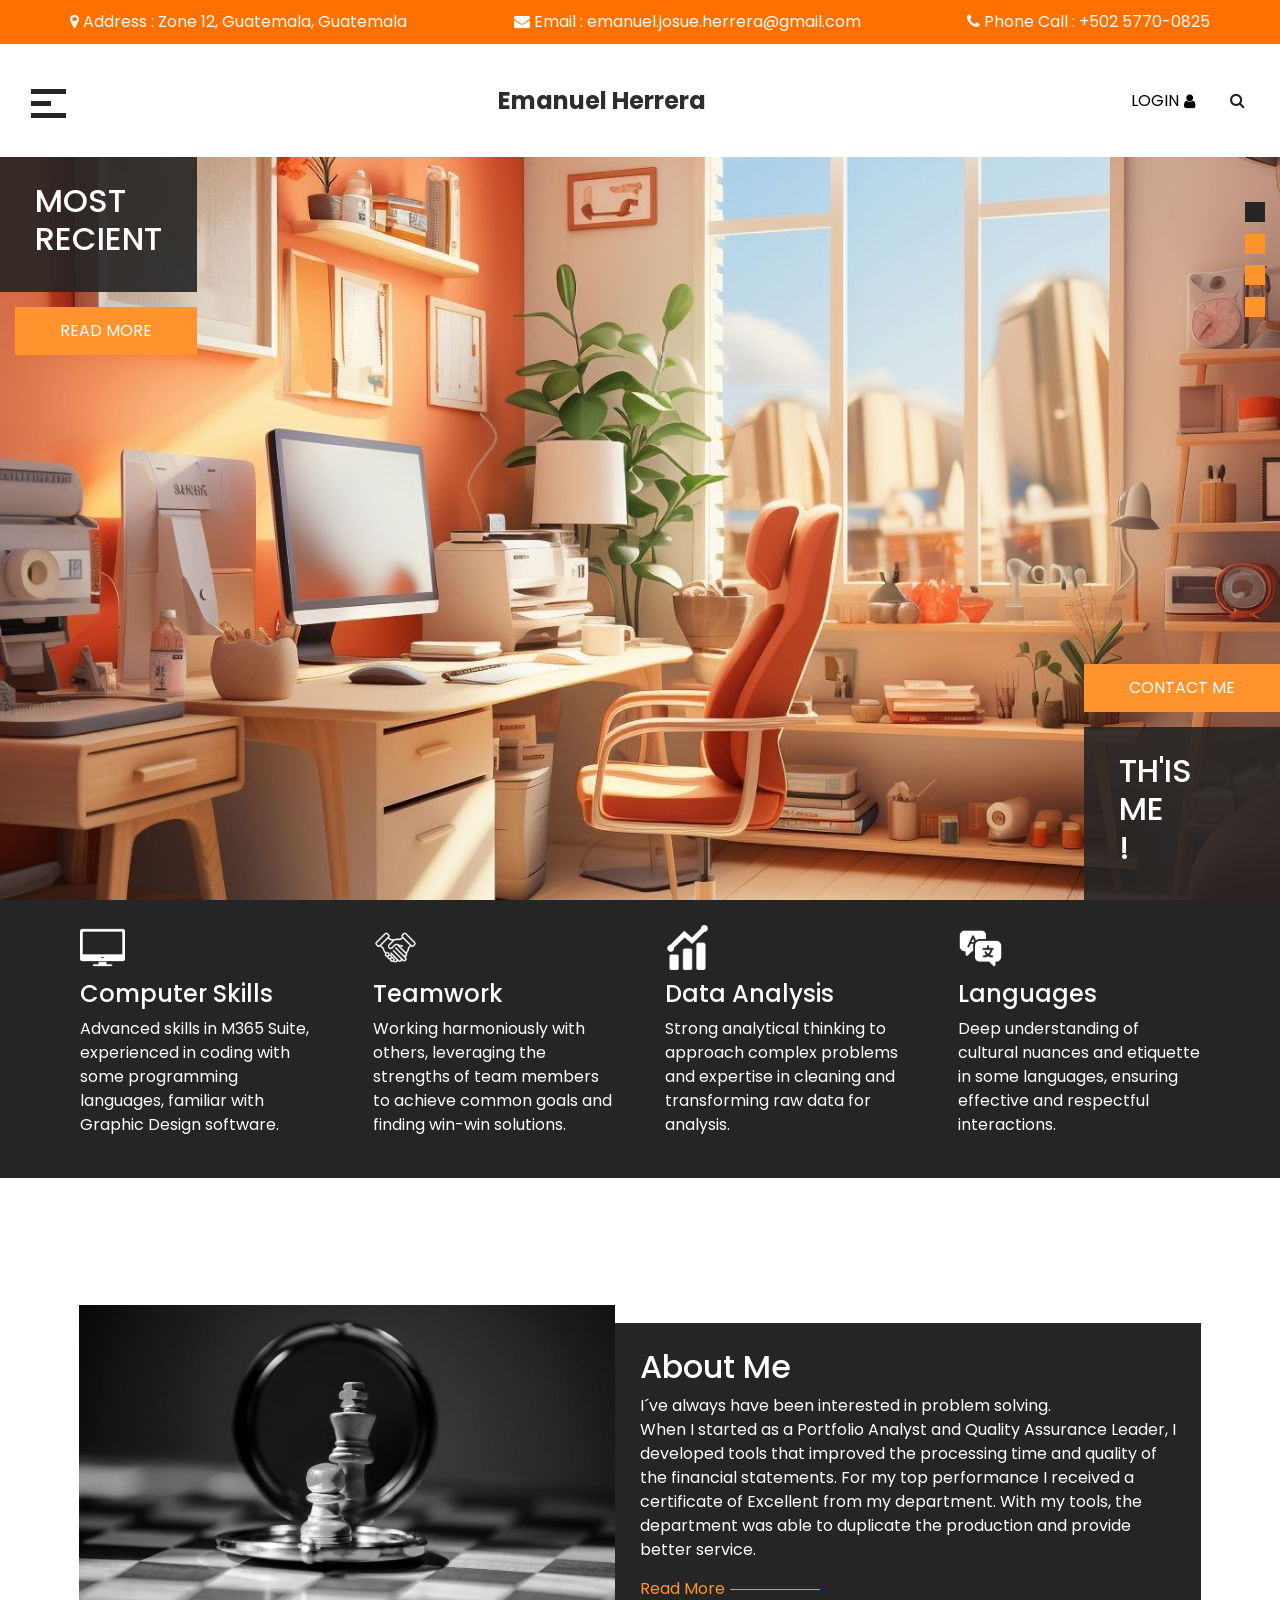
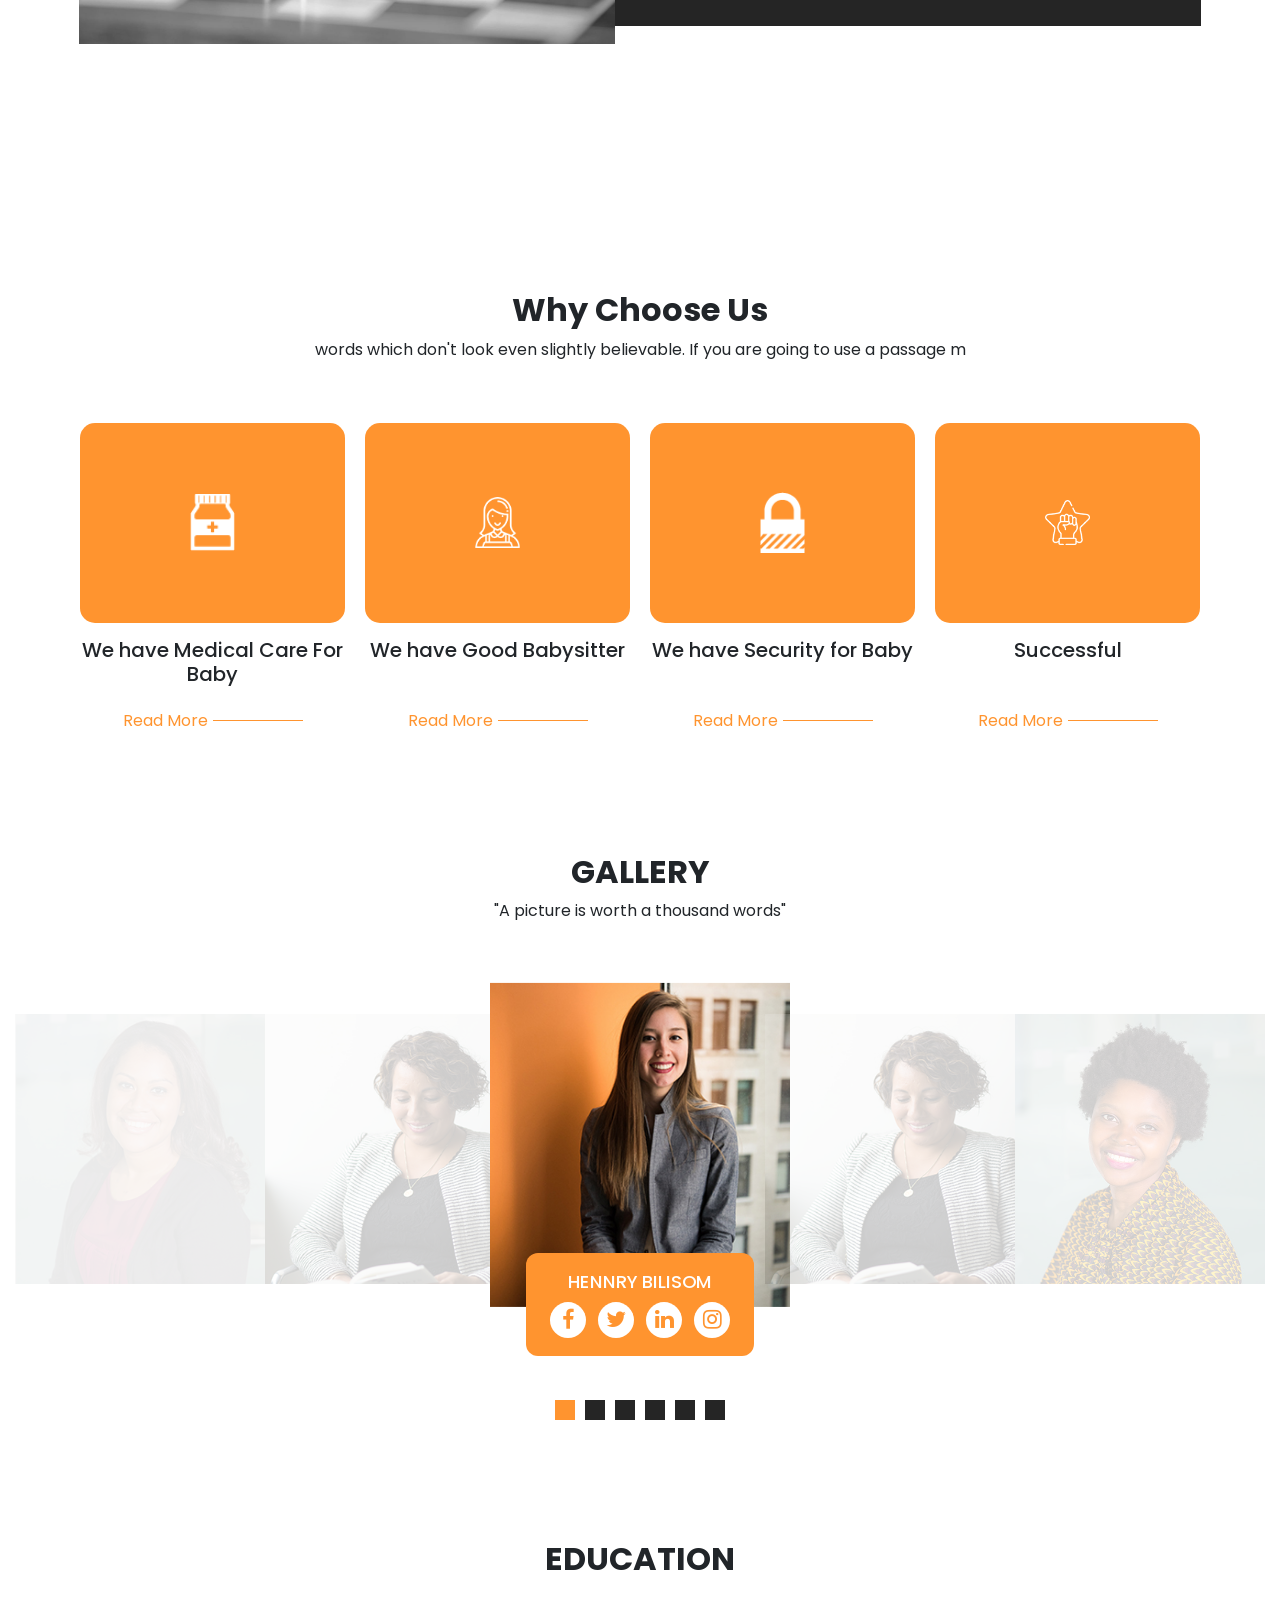
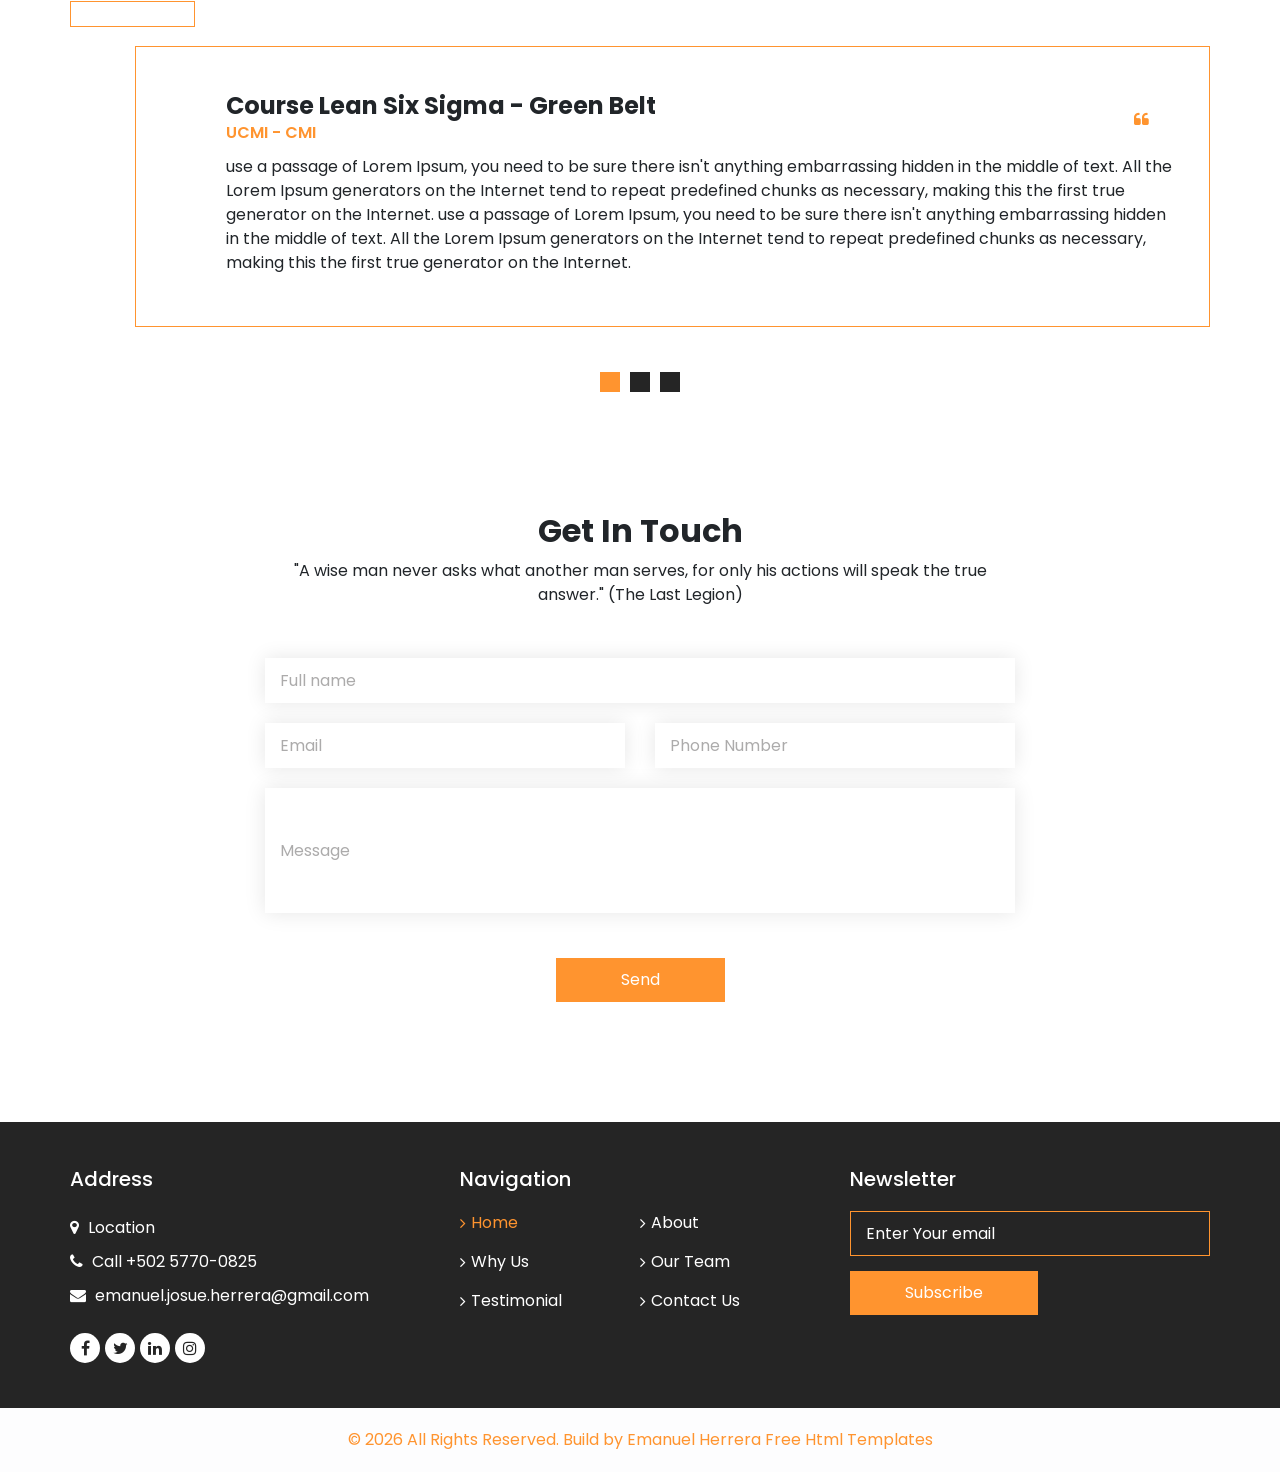
==== commit d4dd12df: "major" ====
--- a/cvemix-html/index.html
+++ b/cvemix-html/index.html
@@ -245,7 +245,7 @@
                 Computer Skills
               </h4>
               <p>
-                M365 Package, Programming Language, Graphic Design
+                Advanced skills in M365 Suite, experienced in coding with some programming languages, familiar with Graphic Design software.
               </p>
             </div>
           </div>
@@ -260,7 +260,7 @@
                 Teamwork
               </h4>
               <p>
-                available, but the majority have suffered alteration in some form, by injected
+                Working harmoniously with others, leveraging the strengths of team members to achieve common goals and finding win-win solutions.
               </p>
             </div>
           </div>
@@ -272,10 +272,10 @@
             </div>
             <div class="detail-box">
               <h4>
-                Baby
+                Data Analysis
               </h4>
               <p>
-                available, but the majority have suffered alteration in some form, by injected
+                Strong analytical thinking to approach complex problems and expertise in cleaning and transforming raw data for analysis.
               </p>
             </div>
           </div>
@@ -287,10 +287,10 @@
             </div>
             <div class="detail-box">
               <h4>
-                Baby Walk
+                Languages
               </h4>
               <p>
-                available, but the majority have suffered alteration in some form, by injected
+                Deep understanding of cultural nuances and etiquette in some languages, ensuring effective and respectful interactions.
               </p>
             </div>
           </div>
@@ -332,36 +332,7 @@
 
   <!-- end about section -->
 
-  <!-- we have section -->
-
-  <section class="wehave_section">
-    <div class="container-fluid">
-      <div class="box">
-        <div class="detail-box">
-          <h2>
-            We Have Good <br />
-            Babysitters
-          </h2>
-          <p>
-            words which don't look even slightly believable. If you are going to use a passage of Lorem Ipsum, you need to be sure there isn't anything embarrassing hidden in the middle of text. All the Lorem Ipsum
-          </p>
-          <a href="">
-            <span>
-              Read More
-            </span>
-            <hr />
-          </a>
-        </div>
-        <div class="img-box">
-          <img src="images/we_img.jpg" alt="" />
-        </div>
-      </div>
-    </div>
-  </section>
-
-  <!-- end we have section -->
-
-  <!-- why section -->
+    <!-- why section -->
 
   <section class="why_section layout_padding">
     <div class="container">
@@ -715,7 +686,7 @@
 
   <!-- contact section -->
 
-    <section class="contact_section layout_padding">
+    <section class="contact_section layout_padding-bottom">
       <div class="container">
         <div class="row">
           <div class="col-md-8 mx-auto">
